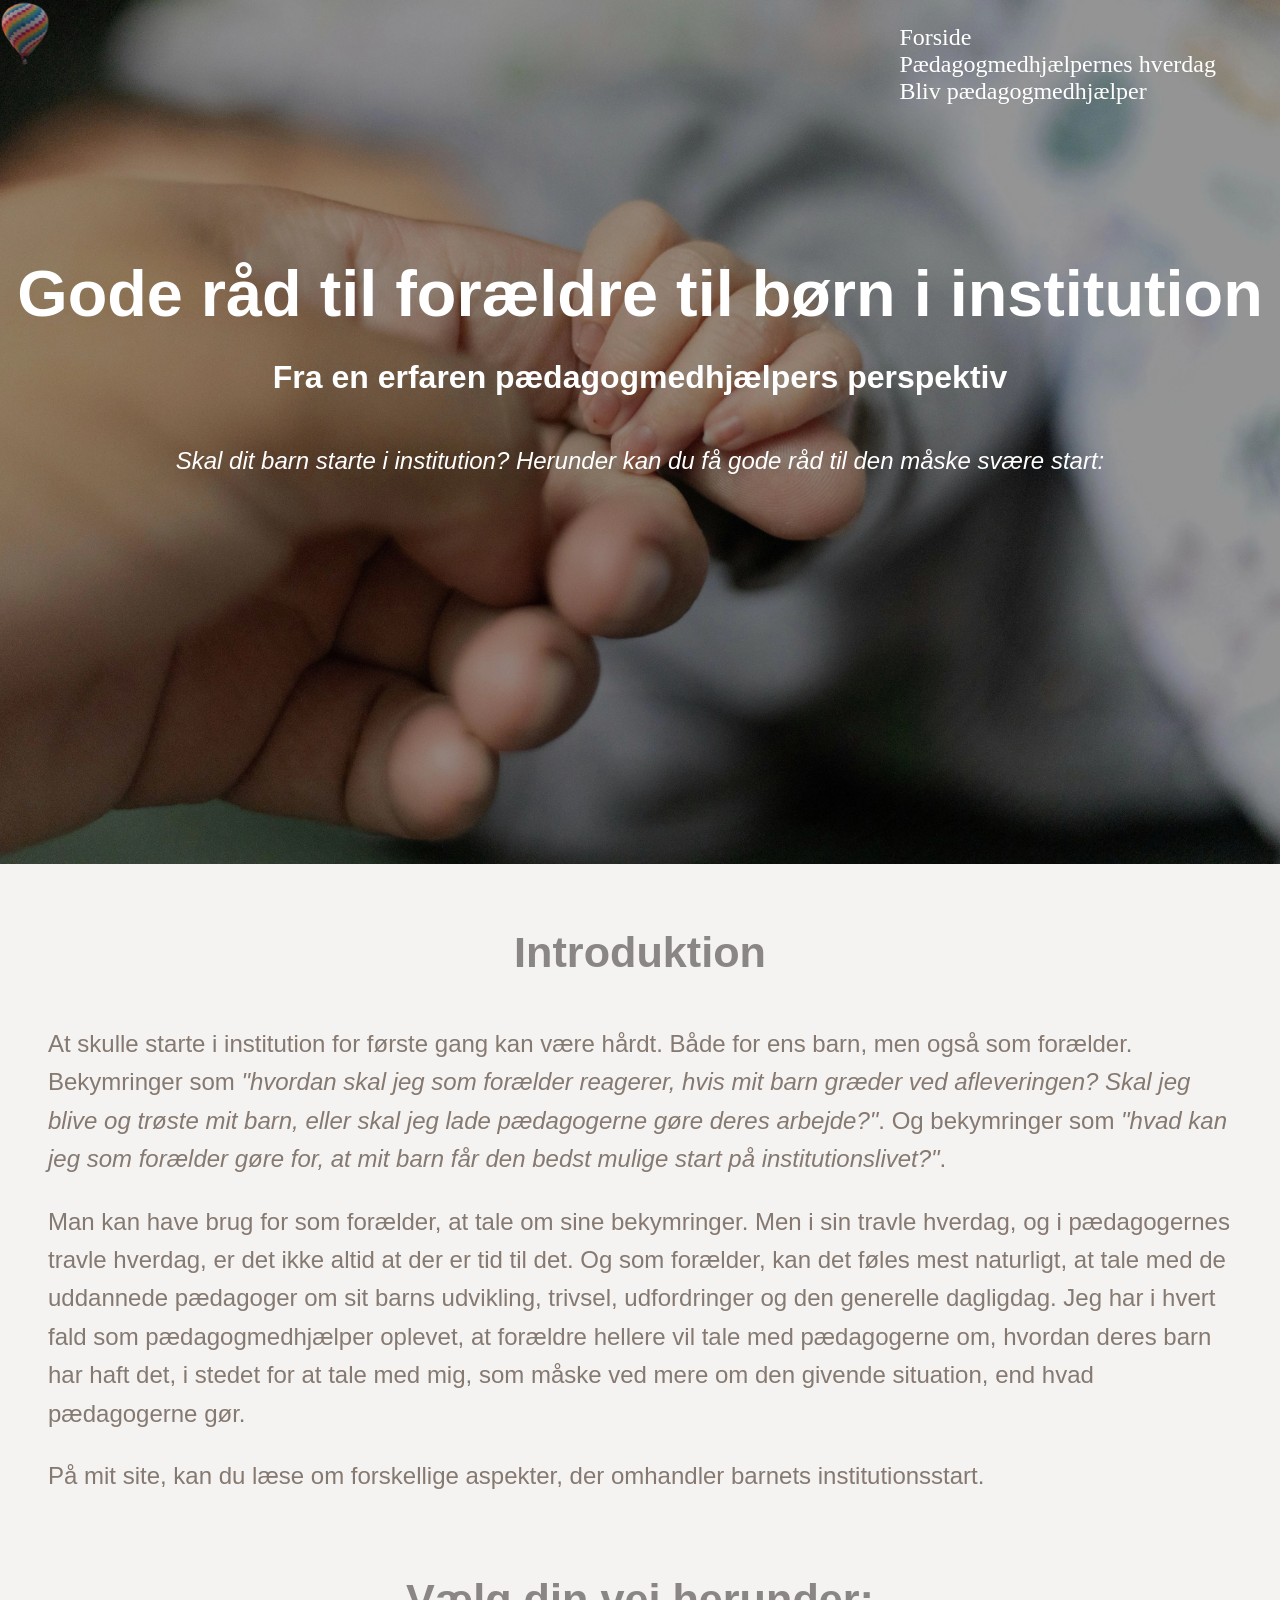
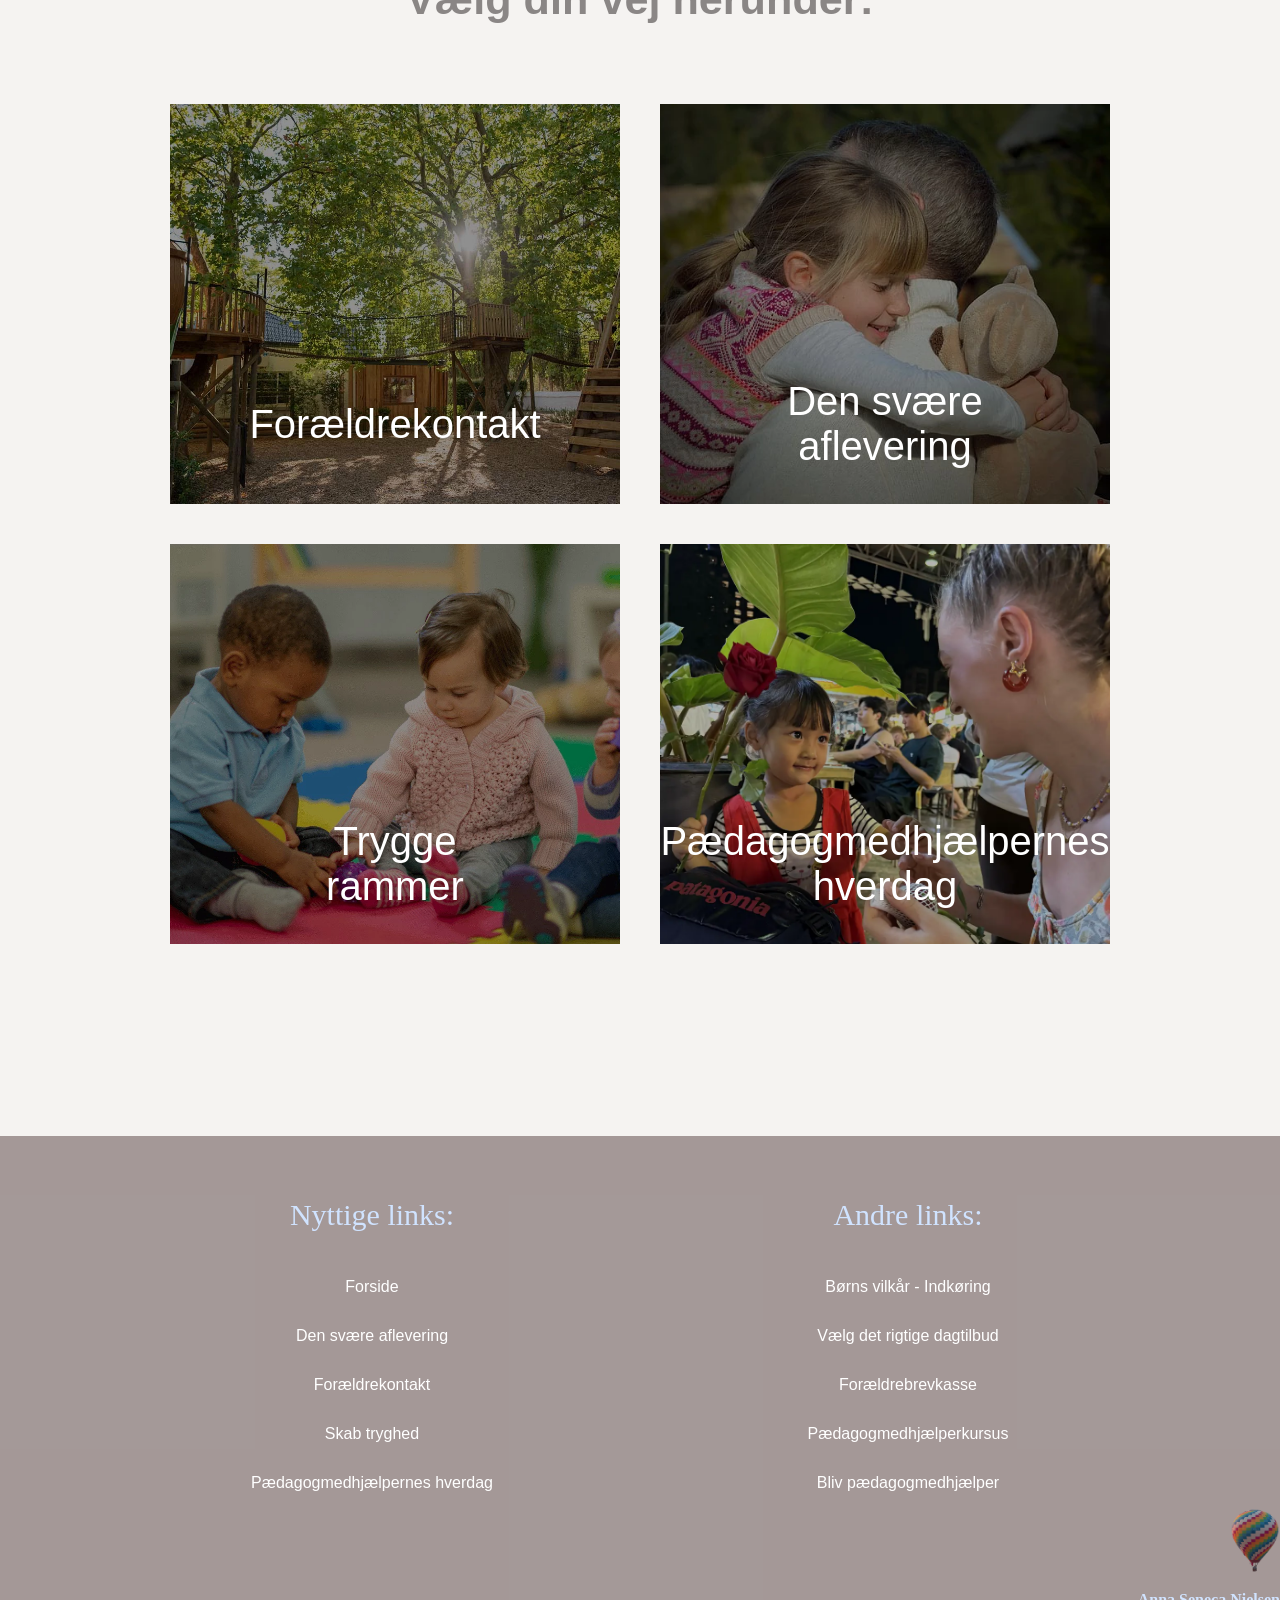
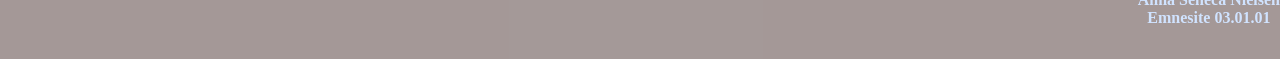
==== index.html @ c47feac0 "bilede igen igen" ====
<!doctype html>
<html lang="da">
  <head>
    <meta charset="UTF-8" />
    <meta name="viewport" content="width=device-width, initial-scale=1.0" />
    <meta name="description" content="En hjemmeside hvor du får gode råd til institutionsstart fra en erfaren pædagogmedhjælper" />
    <title>Forside</title>
    <link rel="stylesheet" href="generel.css" />
    <link rel="stylesheet" href="layout.css" />
    <link rel="shortcut icon" href="images/Billede1.png" type="image/x-icon" />
    <meta name="robots" content="noindex" />
  </head>
  <body>
    <main>
      <img class="logo" src="images/Billede1.webp" alt="Logo af en lille luftballon" />
      <section class="container">
        <div class="container_img" style="background-image: url(images/hænder_kopi.webp)">
          <nav>
            <div class="menu">
              <ul>
                <li><a href="index.html">Forside</a></li>
                <li><a href="pædagogmedhjælper.html">Pædagogmedhjælpernes hverdag</a></li>
                <li><a href="https://dk.indeed.com/q-p%C3%A6dagogmedhj%C3%A6lper-l-k%C3%B8benhavn-jobs.html">Bliv pædagogmedhjælper</a></li>
              </ul>
            </div>
          </nav>
          <h1>Gode råd til forældre til børn i institution</h1>
          <h2>Fra en erfaren pædagogmedhjælpers perspektiv</h2>
          <p class="img_p">Skal dit barn starte i institution? Herunder kan du få gode råd til den måske svære start:</p>
        </div>
      </section>
      <h2 class="forside_to">Introduktion</h2>
      <div class="tekst_et_div">
        <p class="tekst_et">
          At skulle starte i institution for første gang kan være hårdt. Både for ens barn, men også som forælder. Bekymringer som
          <i>"hvordan skal jeg som forælder reagerer, hvis mit barn græder ved afleveringen? Skal jeg blive og trøste mit barn, eller skal jeg lade pædagogerne gøre deres arbejde?"</i>. Og bekymringer som
          <i>"hvad kan jeg som forælder gøre for, at mit barn får den bedst mulige start på institutionslivet?"</i>.
        </p>
        <p class="tekst_et">
          Man kan have brug for som forælder, at tale om sine bekymringer. Men i sin travle hverdag, og i pædagogernes travle hverdag, er det ikke altid at der er tid til det. Og som forælder, kan det føles mest naturligt, at tale med de uddannede
          pædagoger om sit barns udvikling, trivsel, udfordringer og den generelle dagligdag. Jeg har i hvert fald som pædagogmedhjælper oplevet, at forældre hellere vil tale med pædagogerne om, hvordan deres barn har haft det, i stedet for at tale
          med mig, som måske ved mere om den givende situation, end hvad pædagogerne gør.
        </p>
        <p class="tekst_et">På mit site, kan du læse om forskellige aspekter, der omhandler barnets institutionsstart.</p>
      </div>
      <h1 class="forside_overskrift">Vælg din vej herunder:</h1>
      <section class="forside_img_sec">
        <div class="forside_img_div">
          <a href="forælderkontakt.html">
            <img class="forside_img" src="images/træhus.webp" alt="Billede af en legeplads med grønne farver" />
          </a>
          <div class="tekst_img">Forældrekontakt</div>
        </div>
        <div class="forside_img_div">
          <a href="aflevering.html">
            <img class="forside_img" src="images/aflevering_rd.webp" alt="Far og datter krammer." />
          </a>
          <div class="tekst_img">Den svære aflevering</div>
        </div>
        <div class="forside_img_div">
          <a href="tryghed.html">
            <img class="forside_img" src="images/tryghed_image.webp" alt="Børn der leger på gulvet" />
          </a>
          <div class="tekst_img">Trygge rammer</div>
        </div>

        <div class="forside_img_div">
          <a href="pædagogmedhjælper.html">
            <img class="forside_img" src="images/jos-smal.webp" alt="Lille asiatisk pige holder en dansk pige i hånden" />
          </a>
          <div class="tekst_img">Pædagogmedhjælpernes hverdag</div>
        </div>
      </section>
    </main>
    <footer>
      <div class="logo_footer_div">
        <div class="footer_links">
          <p class="p_links">Nyttige links:</p>
          <div><a href="index.html">Forside</a></div>
          <div><a href="aflevering.html">Den svære aflevering</a></div>
          <div><a href="forælderkontakt.html">Forældrekontakt</a></div>
          <div><a href="tryghed.html">Skab tryghed</a></div>
          <div><a href="pædagogmedhjælper.html">Pædagogmedhjælpernes hverdag</a></div>
        </div>
        <div class="footer_links">
          <p class="p_links">Andre links:</p>
          <div><a href="https://bornsvilkar.dk/smaaboern/dagtilbud/indkoering/">Børns vilkår - Indkøring</a></div>
          <div><a href="https://fola.dk/guides/vuggestue-og-dagpleje/hvad-skal-jeg-kigge-efter-nar-jeg-vaelger-dagtilbud">Vælg det rigtige dagtilbud</a></div>
          <div><a href="https://www.netsundhedsplejerske.dk/brevkasse/index.php">Forældrebrevkasse</a></div>
          <div>
            <a
              href="https://itucation.dk/kurser-for-ledige/paedagogmedhjaelper/?utm_source=google&utm_medium=cpc&utm_campaign=22198616530&utm_term=171721066982&amd=Cj0KCQjwsdnNBhC4ARIsAA_3heh7SXgdCO02U4cxk0xUyYunU8Ar6lgS4rcYLYO26RX_yIyLgZVkd3caAvaSEALw_wcB&utm_term=bliv%20p%C3%A6dagogmedhj%C3%A6lper&utm_campaign=Search+%7C+Generic+%7C+Kurser+%7C+HR,+GDPR+%26+Projektledelse&utm_source=adwords&utm_medium=ppc&hsa_acc=6859508923&hsa_cam=22198616530&hsa_grp=171721066982&hsa_ad=731757419025&hsa_src=g&hsa_tgt=kwd-1431971396145&hsa_kw=bliv%20p%C3%A6dagogmedhj%C3%A6lper&hsa_mt=p&hsa_net=adwords&hsa_ver=3&gad_source=1&gad_campaignid=22198616530&gbraid=0AAAAADrqCxB5RFb46l1tZzZFyVe1VIVlp&gclid=Cj0KCQjwsdnNBhC4ARIsAA_3heh7SXgdCO02U4cxk0xUyYunU8Ar6lgS4rcYLYO26RX_yIyLgZVkd3caAvaSEALw_wcB"
              >Pædagogmedhjælperkursus</a
            >
            <div><a href="https://www.kk.dk/om-kommunen/job/vores-arbejdsplads/boern-og-unge/bliv-paedagogmedhjaelper">Bliv pædagogmedhjælper</a></div>
          </div>
        </div>
      </div>
      <div class="img_footer">
        <img class="logo_footer" src="images/Billede1.webp" alt="" />
        <p>Anna Seneca Nielsen<br />Emnesite 03.01.01</p>
      </div>
    </footer>
  </body>
</html>
---- generel.css ----
body {
  background-color: rgba(146, 124, 109, 0.092);
}
nav ul {
  color: black;
}

h1 {
  color: rgb(255, 255, 255);
  font-size: x-large;
}
.forside_overskrift {
  font-size: 270%;
  font-family: "Gill Sans", "Gill Sans MT", Calibri, "Trebuchet MS", sans-serif;
  color: rgba(84, 79, 79, 0.665);
}
.tekst_img {
  font-family: "Gill Sans", "Gill Sans MT", Calibri, "Trebuchet MS", sans-serif;
}
.forside_to {
  color: rgba(84, 79, 79, 0.665);
  font-size: 270%;
  font-family: "Gill Sans", "Gill Sans MT", Calibri, "Trebuchet MS", sans-serif;
  margin-bottom: 0.1rem;
  margin-top: 0.1rem;
}
.sc_to {
  color: rgb(46, 160, 26);
  font-size: 240%;
  font-family: "Gill Sans", "Gill Sans MT", Calibri, "Trebuchet MS", sans-serif;
  margin-bottom: 0.1rem;
  margin-top: 0.1rem;
}
.sc_tre {
  color: rgb(46, 160, 26);
  font-size: 150%;
  font-family: "Gill Sans", "Gill Sans MT", Calibri, "Trebuchet MS", sans-serif;
  margin-bottom: 0.1rem;
  margin-top: 0.1rem;
}
.tekst_et {
  font-size: x-large;
  color: rgba(109, 95, 86, 0.826);
  font-family: "Gill Sans", "Gill Sans MT", Calibri, "Trebuchet MS", sans-serif;
  line-height: 1.6;
}
.tekst_to {
  font-size: x-large;
  color: rgb(187, 70, 132);
  font-family: "Times New Roman", Times, serif;
  line-height: 1.6;
}
.tekst_fire {
  font-size: x-large;
  color: rgba(109, 95, 86, 0.826);
  font-family: "Times New Roman", Times, serif;
  line-height: 1.6;
}
.tekst_forældre_nederst {
  font-size: x-large;
  color: rgba(109, 95, 86, 0.826);
  font-family: "Gill Sans", "Gill Sans MT", Calibri, "Trebuchet MS", sans-serif;
  line-height: 1.6;
}
.div_sec p {
  font-family: "Times New Roman", Times, serif;
  font-size: x-large;
  line-height: 1.6;
}
.sc_to_to {
  color: rgb(187, 70, 132);
  font-size: 240%;
  font-family: "Gill Sans", "Gill Sans MT", Calibri, "Trebuchet MS", sans-serif;
  margin-bottom: 0.1rem;
  margin-top: 0.1rem;
}
.sc_to_tre {
  color: rgb(122, 105, 207);
  font-size: 240%;
  font-family: "Gill Sans", "Gill Sans MT", Calibri, "Trebuchet MS", sans-serif;
  margin-bottom: 0.1rem;
  margin-top: 0.1rem;
}

.sc_to_fire {
  color: rgb(202, 18, 27);
  font-size: 240%;
  font-family: "Gill Sans", "Gill Sans MT", Calibri, "Trebuchet MS", sans-serif;
  margin-bottom: 0.1rem;
  margin-top: 0.1rem;
}
.sc_tre_to {
  color: rgb(187, 70, 132);
  font-size: 150%;
  font-family: "Gill Sans", "Gill Sans MT", Calibri, "Trebuchet MS", sans-serif;
  margin-bottom: 0.1rem;
  margin-top: 0.1rem;
}
.sc_tre_tre {
  color: rgb(122, 105, 207);
  font-size: 150%;
  font-family: "Gill Sans", "Gill Sans MT", Calibri, "Trebuchet MS", sans-serif;
  margin-bottom: 0.1rem;
  margin-top: 0.1rem;
}
.sc_tre_fire {
  color: rgb(202, 18, 27);
  font-size: 150%;
  font-family: "Gill Sans", "Gill Sans MT", Calibri, "Trebuchet MS", sans-serif;
  margin-bottom: 0.1rem;
  margin-top: 0.1rem;
  line-height: 1.6;
}
.div_sec_to p {
  font-family: "Times New Roman", Times, serif;
  font-size: x-large;
  line-height: 1.6;
}
.billede_nord_tekst {
  color: white;
  font-family: "Gill Sans", "Gill Sans MT", Calibri, "Trebuchet MS", sans-serif;
  line-height: 1.6;
}
.nord {
  font-size: 30px;
  color: rgb(202, 18, 27);
  font-family: "Gill Sans", "Gill Sans MT", Calibri, "Trebuchet MS", sans-serif;
}
.tekst_fire {
  color: rgb(202, 18, 27);
}
.vidste_du {
  font-size: x-large;
  color: rgb(187, 70, 132);
  font-family: "Gill Sans", "Gill Sans MT", Calibri, "Trebuchet MS", sans-serif;
}
.se_også {
  font-size: x-large;
  color: rgba(109, 95, 86, 0.826);
  font-family: "Gill Sans", "Gill Sans MT", Calibri, "Trebuchet MS", sans-serif;
}
.tryghed_p {
  font-size: x-large;
  color: rgba(83, 36, 110, 0.934);
  font-family: "Times New Roman", Times, serif;
  line-height: 1.6;
}
.tryghed_ul {
  font-size: x-large;
  color: rgba(83, 36, 110, 0.934);
  font-family: "Gill Sans", "Gill Sans MT", Calibri, "Trebuchet MS", sans-serif;
  list-style: none;
  line-height: 1.6;
}
.sc_container_div_to p {
  color: rgb(187, 70, 132);
}
.tekst_forældre {
  font-size: x-large;
  color: rgba(109, 95, 86, 0.826);
  font-family: "Gill Sans", "Gill Sans MT", Calibri, "Trebuchet MS", sans-serif;
  line-height: 1.6;
}
.tekst_forældre_nederst {
  font-size: x-large;
  color: rgba(109, 95, 86, 0.826);
  font-family: "Gill Sans", "Gill Sans MT", Calibri, "Trebuchet MS", sans-serif;
  line-height: 1.6;
}
---- layout.css ----
nav ul {
  list-style: none;
  display: grid;
  position: absolute;
  right: 5%;
  animation-delay: 4s;
  opacity: 0;
  transform: translateY(20px);
  animation: fadeUp 1s ease forwards;
}
.menu {
  display: flex;
  grid-template-columns: 1fr 1fr 1fr;
  box-sizing: border-box;
  object-fit: cover;
}
a {
  text-decoration: none;
  color: white;
}
.menu :hover {
  filter: brightness(0.9);
  transition: 0.3s;
  scale: 1.02;
}
.logo {
  width: 50px;
  position: fixed;
  animation-delay: 4s;
  opacity: 0;
  transform: translateY(90px);
  animation: fadeUp 2s ease forwards;
  z-index: 9999;
}

.container {
  display: flex;
  width: 100%;
  height: auto;
  margin: 0;
  margin-bottom: 4rem;
}
.container_img {
  display: flex;
  width: 100%;
  height: 96vh;
  position: relative;
  background-size: cover;
  background-repeat: no-repeat;
  background-position: center;
  flex-direction: column;
  margin: 0%;
  padding: 0%;
  font-size: x-large;
}
.container_img h1 {
  color: rgb(255, 255, 255);
  font-family: "Gill Sans", "Gill Sans MT", Calibri, "Trebuchet MS", sans-serif;
  font-size: 270%;
  align-self: center;
  justify-content: center;
  animation-delay: 3s;
  opacity: 0;
  transform: translateY(20px);
  animation: fadeUp 1s ease forwards;
  margin-top: 16rem;
  margin-bottom: 0.1rem;
}
.container_img h2 {
  color: rgb(255, 255, 255);
  font-family: "Gill Sans", "Gill Sans MT", Calibri, "Trebuchet MS", sans-serif;
  font-size: xx-large;
  align-self: center;
  animation-delay: 1s;
  opacity: 0;
  transform: translateY(20px);
  animation: fadeUp 1.4s ease forwards;
}
.container_img p {
  color: white;
  font-family: "Gill Sans", "Gill Sans MT", Calibri, "Trebuchet MS", sans-serif;
  font-style: italic;
  animation-delay: 1s;
  opacity: 0;
  align-self: center;
  transform: translateY(20px);
  animation: fadeUp 1.4s ease forwards;
  margin-bottom: 0.1rem;
}
.jos_et {
  color: rgb(255, 255, 255);
  font-family: "Gill Sans", "Gill Sans MT", Calibri, "Trebuchet MS", sans-serif;
  font-size: 270%;
  align-self: center;
  justify-content: center;
  animation-delay: 3s;
  opacity: 0;
  transform: translateY(20px);
  animation: fadeUp 1s ease forwards;
  margin-top: 16rem;
  margin-bottom: 0.1rem;
}
.jos_to {
  color: rgb(255, 255, 255);
  font-family: "Gill Sans", "Gill Sans MT", Calibri, "Trebuchet MS", sans-serif;
  font-size: xx-large;
  align-self: center;
  animation-delay: 1s;
  opacity: 0;
  transform: translateY(20px);
  animation: fadeUp 1.4s ease forwards;
}
.forside_overskrift {
  text-align: center;
  margin: 80px;
}
.forside_img_sec {
  flex-wrap: wrap;
  display: flex;
  grid-template-columns: repeat(2, 1fr 1fr);
  gap: 40px;
  justify-content: center;
  margin: 2rem;
}
.forside_img {
  display: grid;
  width: 450px;
  height: 400px;
  object-fit: cover;
}
.forside_img_div :hover {
  filter: brightness(0.9);
  transition: 0.3s;
  scale: 1.05;
  overflow: hidden;
}
.forside_img_div {
  position: relative;
  display: inline-block;
  color: white;
}
.tekst_img {
  position: absolute;
  top: 80%;
  left: 50%;
  transform: translate(-50%, -50%);
  font-size: 40px;
  padding: 0px;
  text-align: center;
}
.forside_to {
  display: flex;
  margin-top: 0.1rem;
  justify-content: center;
  width: 100%;
}
.tekst_et_div {
  /* display: flexbox; */
  justify-content: center;
  margin: 3rem;
}
.sc_container {
  object-fit: cover;
  text-align: left;
  padding: 100px;
  padding-top: 20px;
}
.sc_container p {
  width: 100%;
}
.sc_to {
  display: flex;
  margin-top: 0.1rem;
  justify-content: center;
}
.sc_tre {
  margin-top: 5rem;
}
.div_sec {
  grid-template-columns: 1fr 1fr;
  object-fit: cover;
  gap: 150px;
  display: grid;
}
.forældre_div {
  display: flex;
  flex-direction: column;
  gap: 30px;
  justify-content: center;
}
.img_sec {
  width: 490px;
  height: 350px;
  object-fit: cover;
  border-radius: 0px;
  display: flex;
  flex-direction: column;
  column-gap: 2px;
  gap: 30px;
}
.sc_container_to {
  object-fit: cover;
  text-align: left;
  padding: 100px;
  padding-top: 20px;
}
.sc_container_to h4 {
  color: rgb(187, 70, 132);
}
.billede {
  display: grid;
  grid-template-columns: 1fr 1fr;
}
.billede h4 {
  color: rgb(187, 70, 132);
}
.billede p {
  font-size: 140%;
  text-align: center;
  font-family: "Gill Sans", "Gill Sans MT", Calibri, "Trebuchet MS", sans-serif;
  color: rgb(187, 70, 132);
}
.billedediv_tekst {
  border: 5px;
  background-color: rgba(255, 77, 199, 0.019);
  border-color: rgb(255, 127, 208);
  border-style: solid;
  width: 100%;
  height: auto;
  text-align: center;
}
.img_sec_to {
  width: 67%;
}
.kram {
  height: auto;
  width: 50%;
  border-radius: 0px;
}
.kram_div {
  display: flex;
  justify-content: center;
  object-fit: cover;
  gap: 30px;
  padding: 2rem;
}
.cta {
  display: flex;
  padding: 16px 24px;
  background-color: rgba(46, 160, 26, 0.836);
  color: white;
  text-decoration: none;
  border-radius: 0px;
  border: none;
  font-size: x-large;
}
.cta_div {
  display: grid;
  grid-template-columns: 1fr 1fr;
  column-gap: 0px;
  border-radius: 12px;
  border: none;
  text-align: center;
  margin-top: 3rem;
  margin-bottom: 0.1rem;
  object-fit: contain;
  gap: 20px;
  width: 550px;
}
.cta_div :hover {
  transition: 0.1s;
  scale: 1.03;
  color: rgb(255, 255, 255);
}

.cta_to {
  display: flex;
  padding: 16px 24px;
  background-color: rgba(46, 160, 26, 0.836);
  color: white;
  text-decoration: none;
  border-radius: 0px;
  border: none;
  font-size: x-large;
}
main {
  margin-bottom: 10rem;
}
footer {
  margin-top: 0rem;
  margin-bottom: 1rem;
  background-color: #7e6f6fae;
  height: 100%;
  text-align: left;
  object-fit: cover;
  padding: 0;
  font-family: Verdana, Geneva, Tahoma, sans-serif;
}
.dato {
  font-size: 18px;
  text-align: left;
}
footer p {
  font-family: Cambria, Cochin, Georgia, Times, "Times New Roman", serif;
  text-align: center;
}
.footer_links {
  font-size: 19px;
  padding: 0%;
}
.footer_links div {
  text-align: justify;
  line-height: 3rem;
  text-align: center;
}
.p_links {
  font-size: 30px;
  color: rgb(208, 227, 255);
}
.footer_links a {
  color: rgb(255, 255, 255);
  font-size: 16px;
}
.footer_links a:hover {
  transition: 0.1s;
  scale: 1.03;
  color: rgb(208, 227, 255);
}

.logo_footer {
  width: 50px;
  justify-items: end;
}
.logo_footer_div {
  display: grid;
  grid-template-columns: 1fr 1fr;
  gap: 3rem;
  padding-bottom: 0rem;
  padding-left: 8rem;
  padding-right: 8rem;
  padding-top: 2rem;
}
.img_footer {
  display: flex;
  align-items: flex-end;
  flex-direction: column;
  justify-content: flex-end;
  margin-top: 0rem;
}
.img_footer p {
  color: rgb(208, 227, 255);
  font-weight: 700;
}
.sc_to_to {
  display: flex;
  margin-top: 0.1rem;
  justify-content: center;
}
.sc_to_tre {
  display: flex;
  margin-top: 0.1rem;
  justify-content: center;
}
.sc_to_fire {
  display: flex;
  margin-top: 0.1rem;
  justify-content: center;
}
.sc_tre_to {
  margin-top: 5rem;
}
.sc_tre_tre {
  margin-top: 5rem;
}
.sc_tre_fire {
  margin-top: 4rem;
}
.div_sec_to {
  display: grid;
  grid-template-columns: 1fr;
  position: relative;
}

.tryghed_container {
  padding: 60px;
  padding-top: 0.1rem;
}
.tryghed_container h4 {
  color: rgba(83, 36, 110, 0.934);
}
.tryghed_ul {
  display: grid;
  padding: 1rem;
  border: 1px;
  border-style: solid;
  border-color: blueviolet;
  width: 220px;
  list-style: none;
}
.tryghed_ul a {
  color: rgba(114, 56, 148, 0.934);
}
.tryghed_ul :hover {
  filter: brightness(0.4);
  transition: 0.4s;
  scale: 1.08;
}
.sc_container_side_fire {
  object-fit: cover;
  text-align: left;
  padding: 80px;
  padding-top: 20px;
}
.sc_container_side_fire h4 {
  color: rgb(202, 18, 27);
}
.sec_nord {
  flex-wrap: wrap;
  object-fit: cover;
  display: flex;
  grid-template-columns: repeat(2, 1fr 1fr);
  gap: 40px;
  justify-content: center;
}
.sec_nord p {
  font-size: 40px;
  position: relative;
}
.div_nord {
  position: relative;
  display: inline-block;
}
.div_nord img {
  display: block;
  width: 450px;
  height: 400px;
  object-fit: cover;
  margin-bottom: 3rem;
}
.billede_nord_tekst {
  position: absolute;
  top: 80%;
  left: 50%;
  transform: translate(-50%, -50%);
  font-size: 40px;
  padding: 0px;
  text-align: center;
}
.nord {
  text-align: center;
  margin-top: 4rem;
  margin-bottom: 0.1rem;
}

.to_cta {
  display: flex;
  padding: 16px 24px;
  background-color: rgba(154, 63, 182, 0.887);
  color: white;
  text-decoration: none;
  border-radius: 12px;
  border: none; /* ingen ring */
  font-size: xx-large;
}
.to_cta_to {
  display: flex;
  padding: 16px 24px;
  background-color: rgba(121, 50, 15, 0.887);
  color: white;
  text-decoration: none;
  border-radius: 12px;
  border: none; /* ingen ring */
  font-size: xx-large;
}
.tre_cta {
  display: flex;
  padding: 16px 24px;
  background-color: rgb(187, 70, 132);
  color: white;
  text-decoration: none;
  border-radius: 0px;
  border: none; /* ingen ring */
  font-size: x-large;
  width: 250px;
}
.tre_cta_to {
  display: flex;
  padding: 16px 24px;
  background-color: rgba(121, 50, 15, 0.887);
  color: white;
  text-decoration: none;
  border-radius: 12px;
  border: none; /* ingen ring */
  font-size: x-large;
}
.fire_cta_to {
  display: flex;
  padding: 16px 24px;
  background-color: rgba(172, 23, 23, 0.887);
  color: white;
  text-decoration: none;
  border-radius: 0px;
  border: none; /* ingen ring */
  font-size: x-large;
  width: 187px;
}
.fire_cta {
  display: flex;
  padding: 16px 24px;
  background-color: rgba(172, 23, 23, 0.887);
  color: white;
  text-decoration: none;
  border-radius: 0px;
  border: none; /* ingen ring */
  font-size: large;
}
.fem_cta {
  display: flex;
  padding: 16px 24px;
  background-color: rgba(154, 63, 182, 0.887);
  color: white;
  text-decoration: none;
  border-radius: 0px;
  border: none; /* ingen ring */
  font-size: x-large;
  width: 180px;
}
.se_også {
  text-align: left;
}
@media (max-width: 768px) {
  .tekst_et {
    width: 100%;
    padding: 0;
    text-align: justify;
  }
  .tekst_forældre {
    width: 90%;
    padding: 0;
    text-align: center;
  }
  .tekst_forældre_nederst {
    width: 90%;
    padding: 0;
    text-align: justify;
  }
  .tekst_to {
    margin-right: 4rem;
    padding: 0;
  }
  .sc_to {
    text-align: left;
  }
  .forældrekontakt_div p {
    width: 90%;
    text-align: justify;
  }
  .forældrekontakt_div {
    padding: 0;
  }
  .sc_container {
    padding: 2rem;
    margin: 1rem;
  }
  .container_img {
    max-width: 100%;
  }
  .container_img p {
    font-size: 120%;
  }
  .se_også {
    text-align: left;
  }
  .img_sec {
    width: 90%;
  }

  .div_sec {
    grid-template-columns: 1fr;
    object-fit: cover;
    display: grid;
    padding: 0%;
    text-align: center;
  }
  .div_sec p {
    justify-items: center;
  }
  .kram_div {
    display: grid;
    justify-content: center;
    object-fit: cover;
    gap: 30px;
    padding: 3rem;
    max-width: 200%;
  }
  .kram_div img {
    width: 90%;
    display: none;
  }
  .billede img {
    display: grid;
    height: auto;
    width: 100%;
    object-fit: cover;
    margin-top: 4rem;
  }
  .img_sec_to {
    width: 100%;
    margin-bottom: 2rem;
  }
  .billedediv_tekst {
    width: 100%;
  }
  .billede {
    display: grid;
    grid-template-columns: 1fr;
  }
  .jos_et {
    font-size: 230%;
  }
  .jos_to {
    font-size: 150%;
  }
}

@keyframes fadeUp {
  to {
    opacity: 1;
    transform: translateY(0);
  }
}
body {
  display: grid;
  padding: 0%;
  margin: 0%;
  animation-delay: 1s;
}
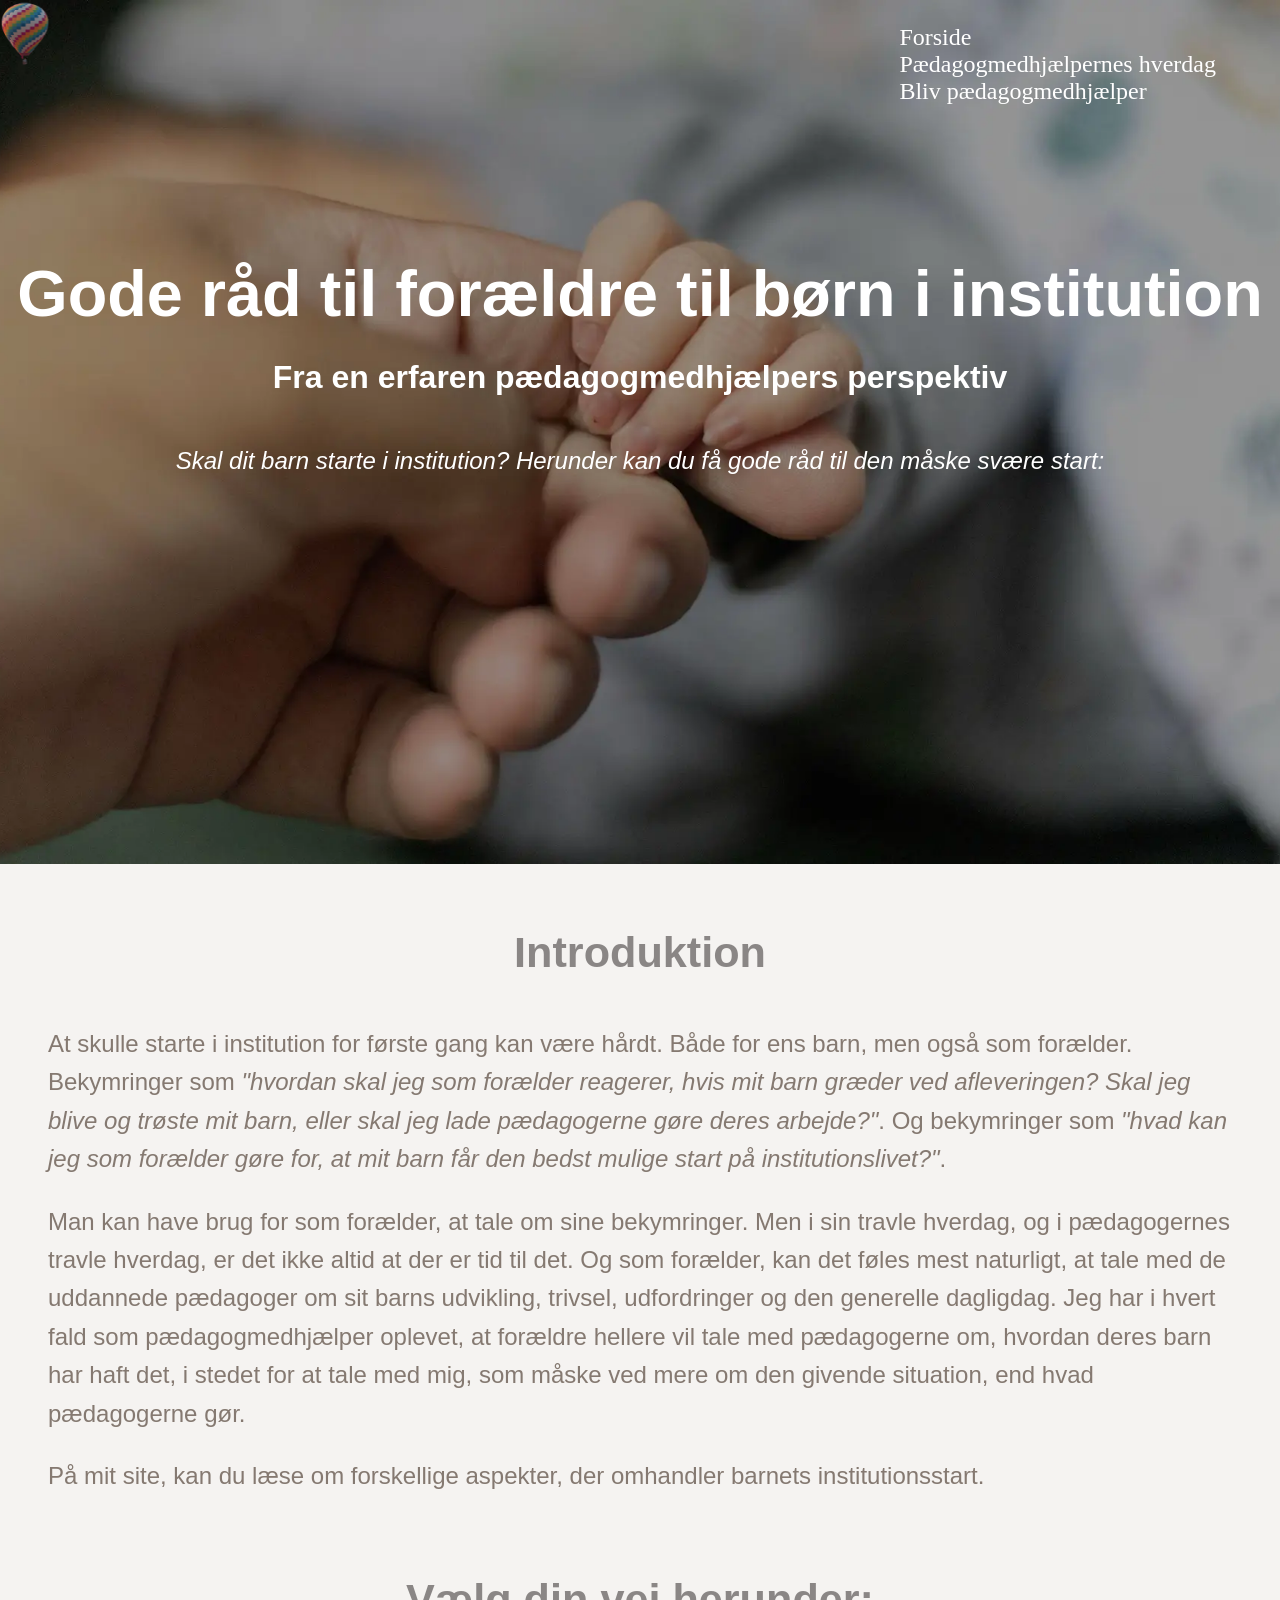
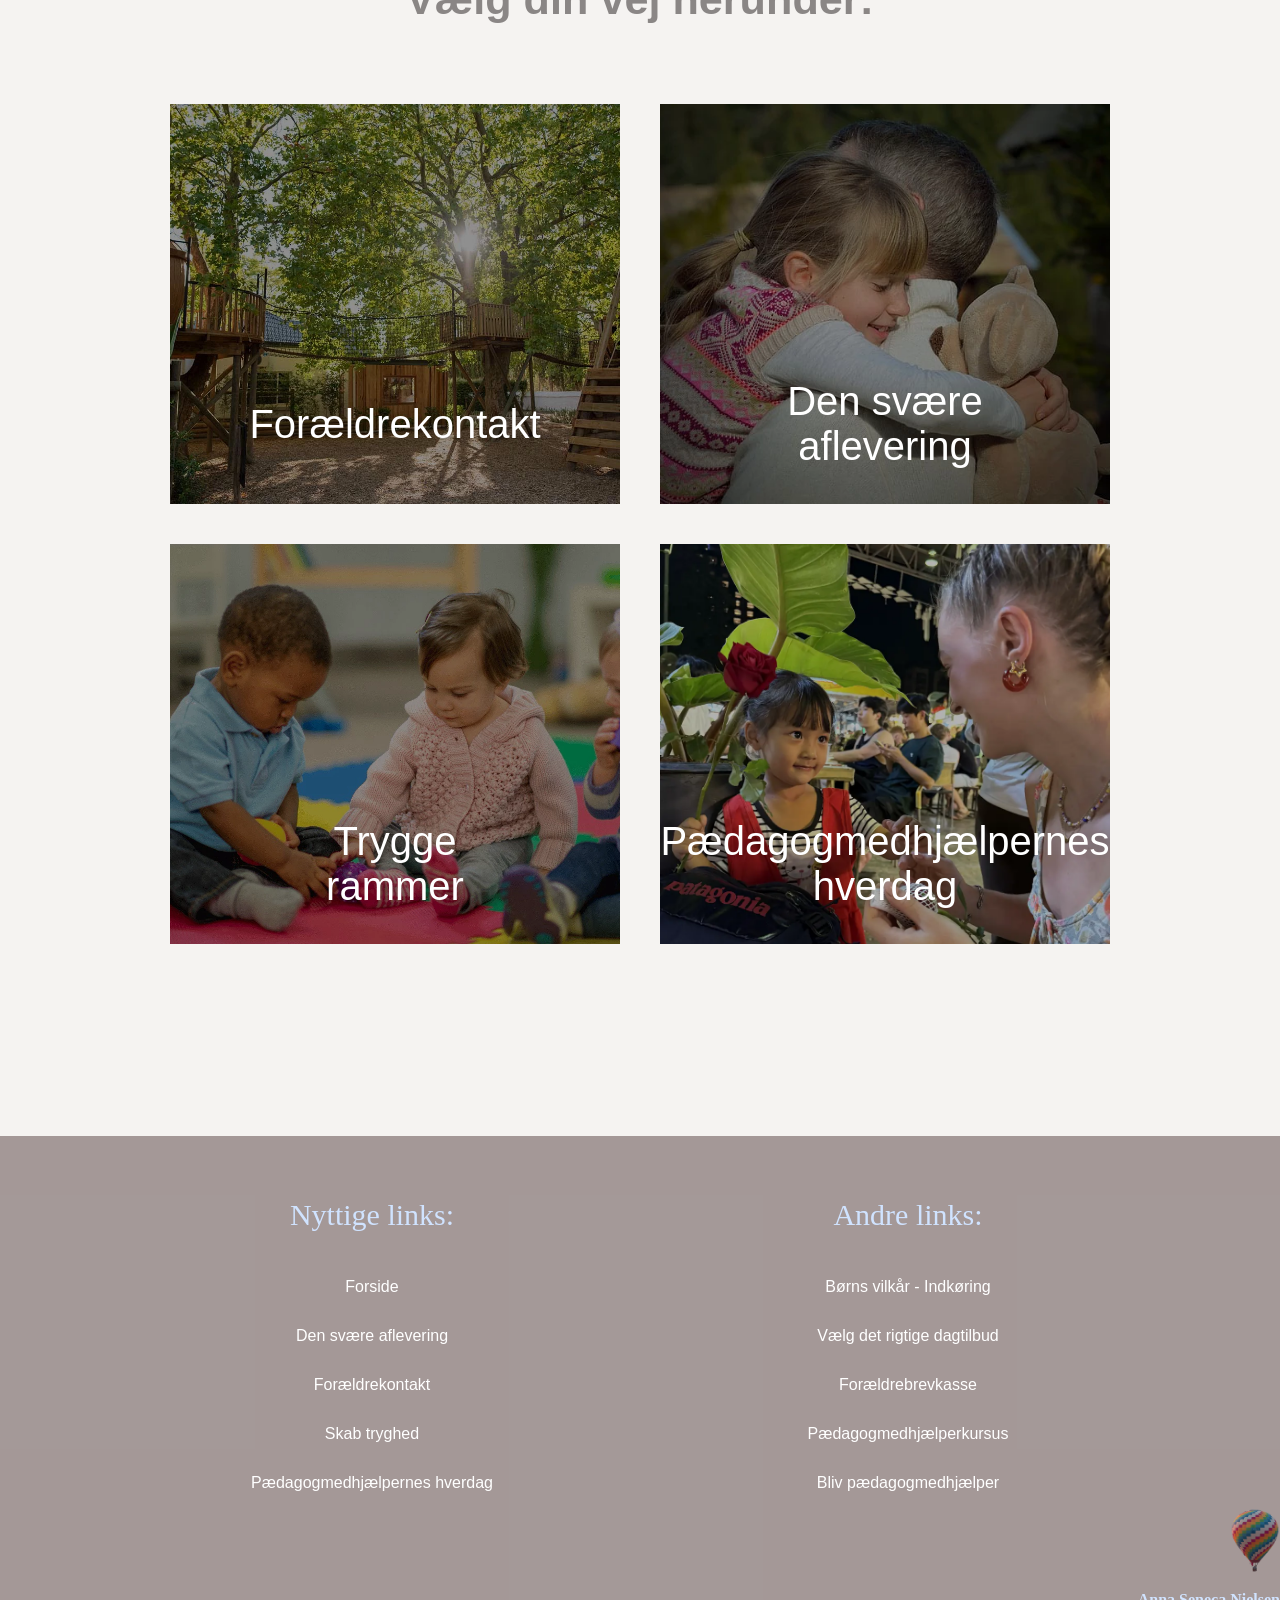
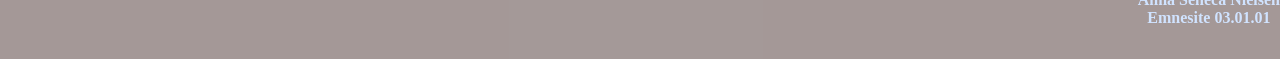
==== commit 4bdbf793: "hænder" ====
--- a/index.html
+++ b/index.html
@@ -14,7 +14,7 @@
     <main>
       <img class="logo" src="images/Billede1.webp" alt="Logo af en lille luftballon" />
       <section class="container">
-        <div class="container_img" style="background-image: url(images/hænder_kopi.webp)">
+        <div class="container_img" style="background-image: url(images/hænder_img.webp)">
           <nav>
             <div class="menu">
               <ul>
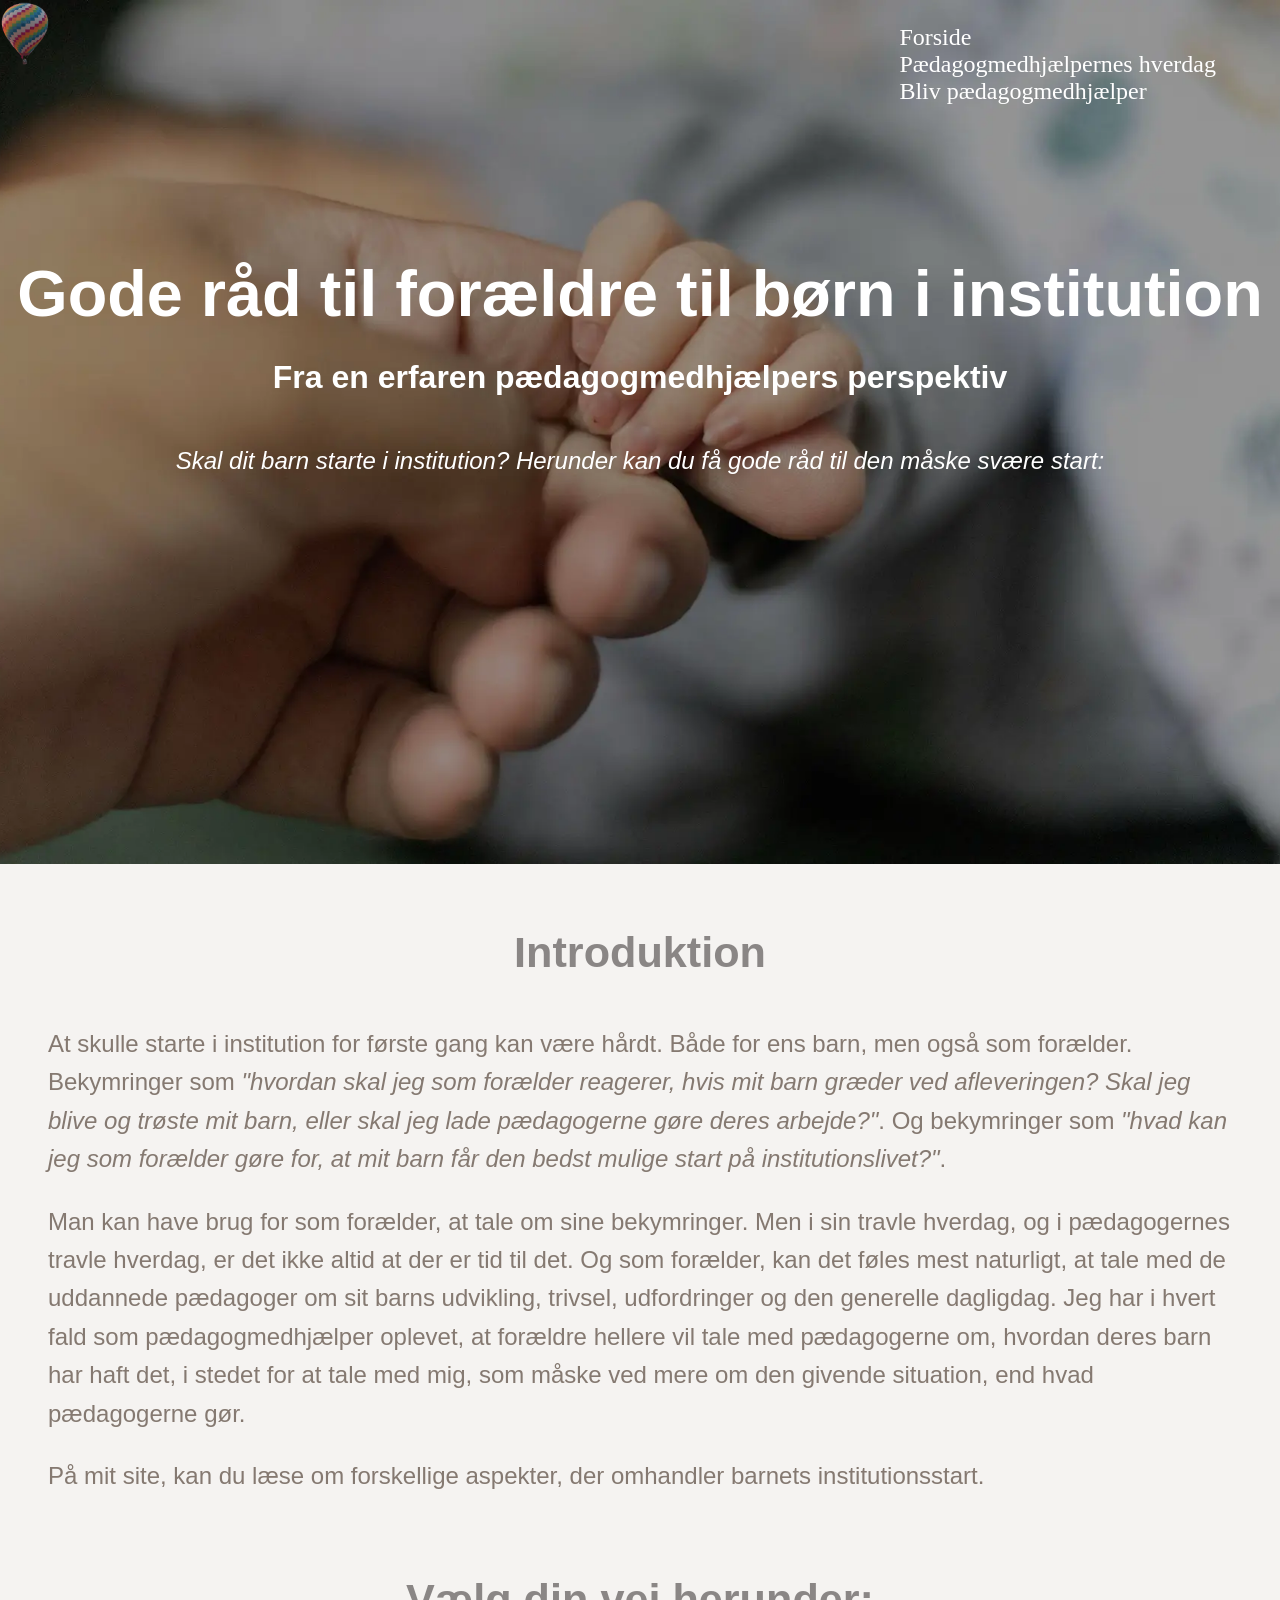
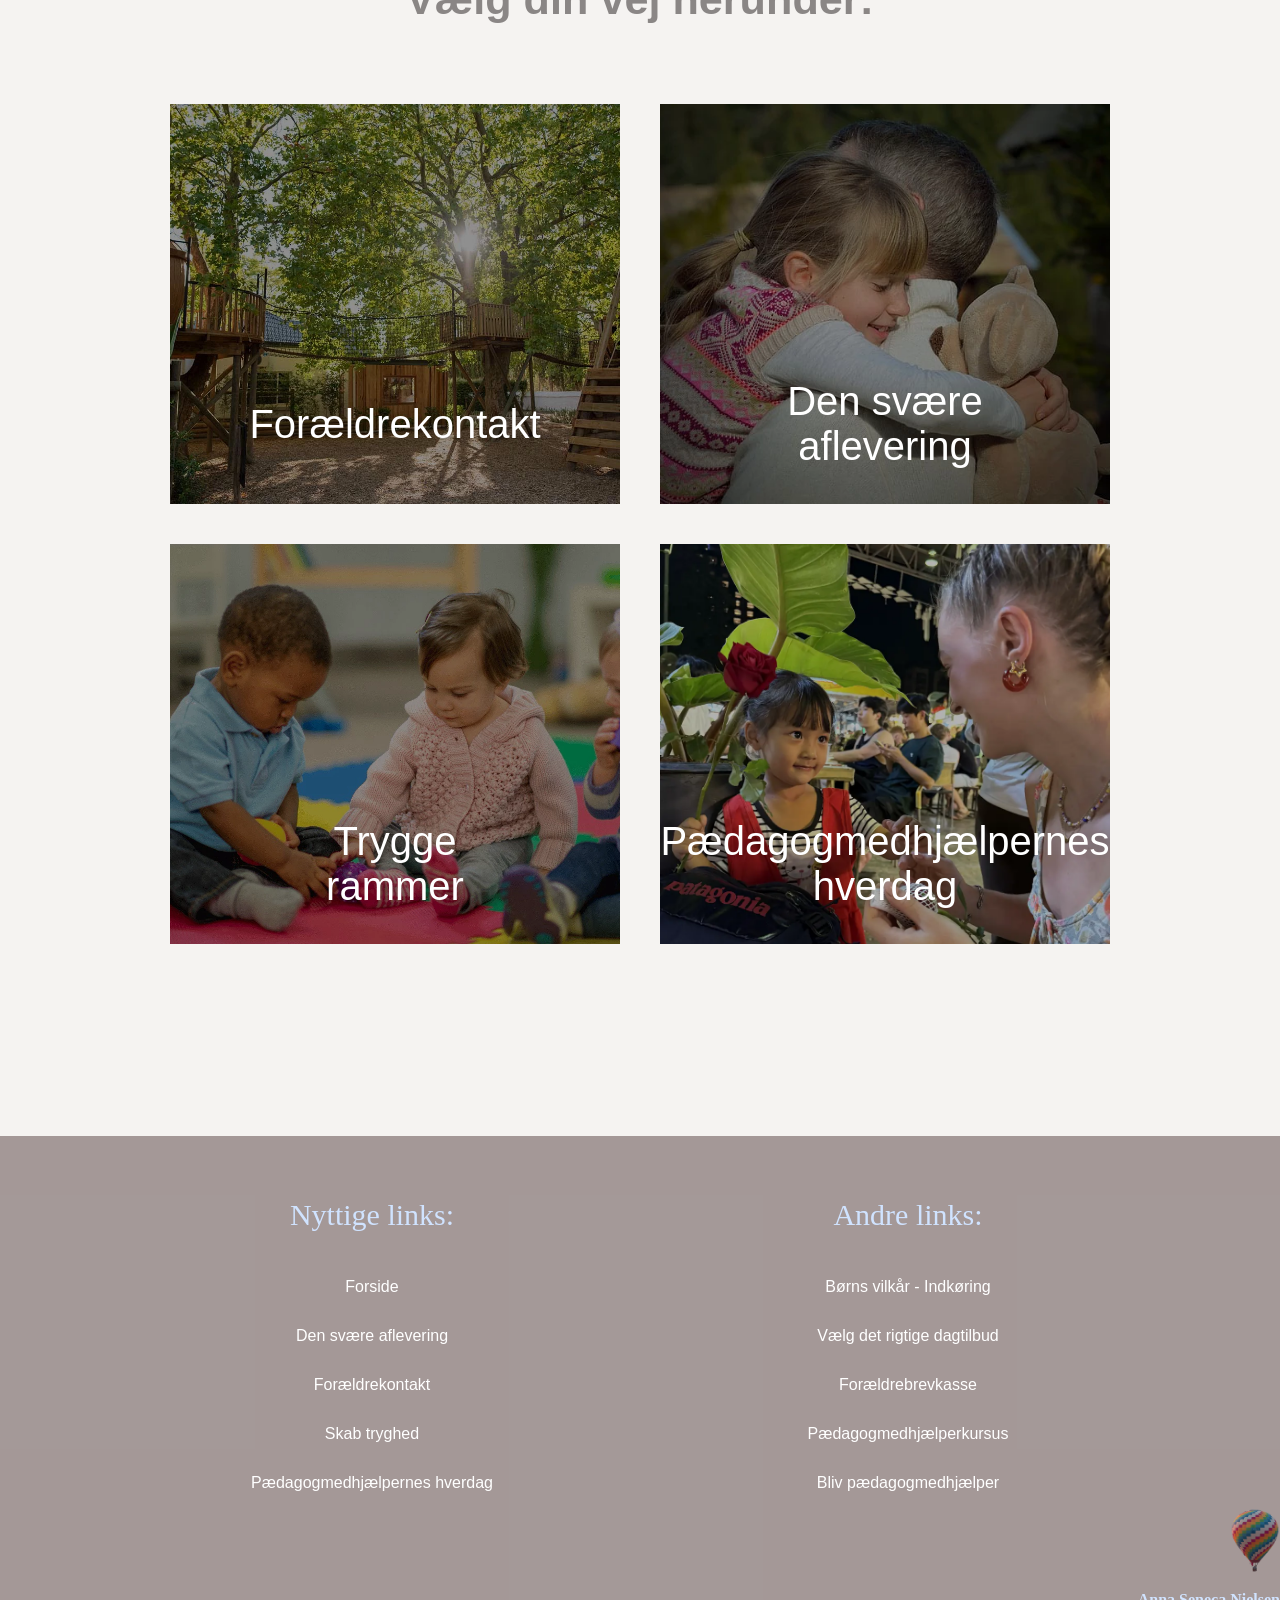
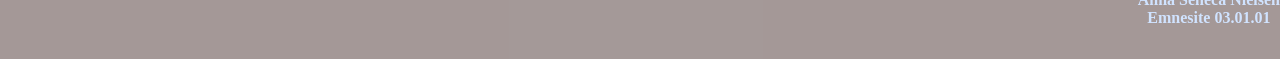
==== commit 87f011ed: "logo" ====
--- a/index.html
+++ b/index.html
@@ -12,7 +12,7 @@
   </head>
   <body>
     <main>
-      <img class="logo" src="images/Billede1.webp" alt="Logo af en lille luftballon" />
+      <img class="logo" src="images/logo.webp" alt="luftballon" />
       <section class="container">
         <div class="container_img" style="background-image: url(images/hænder_img.webp)">
           <nav>
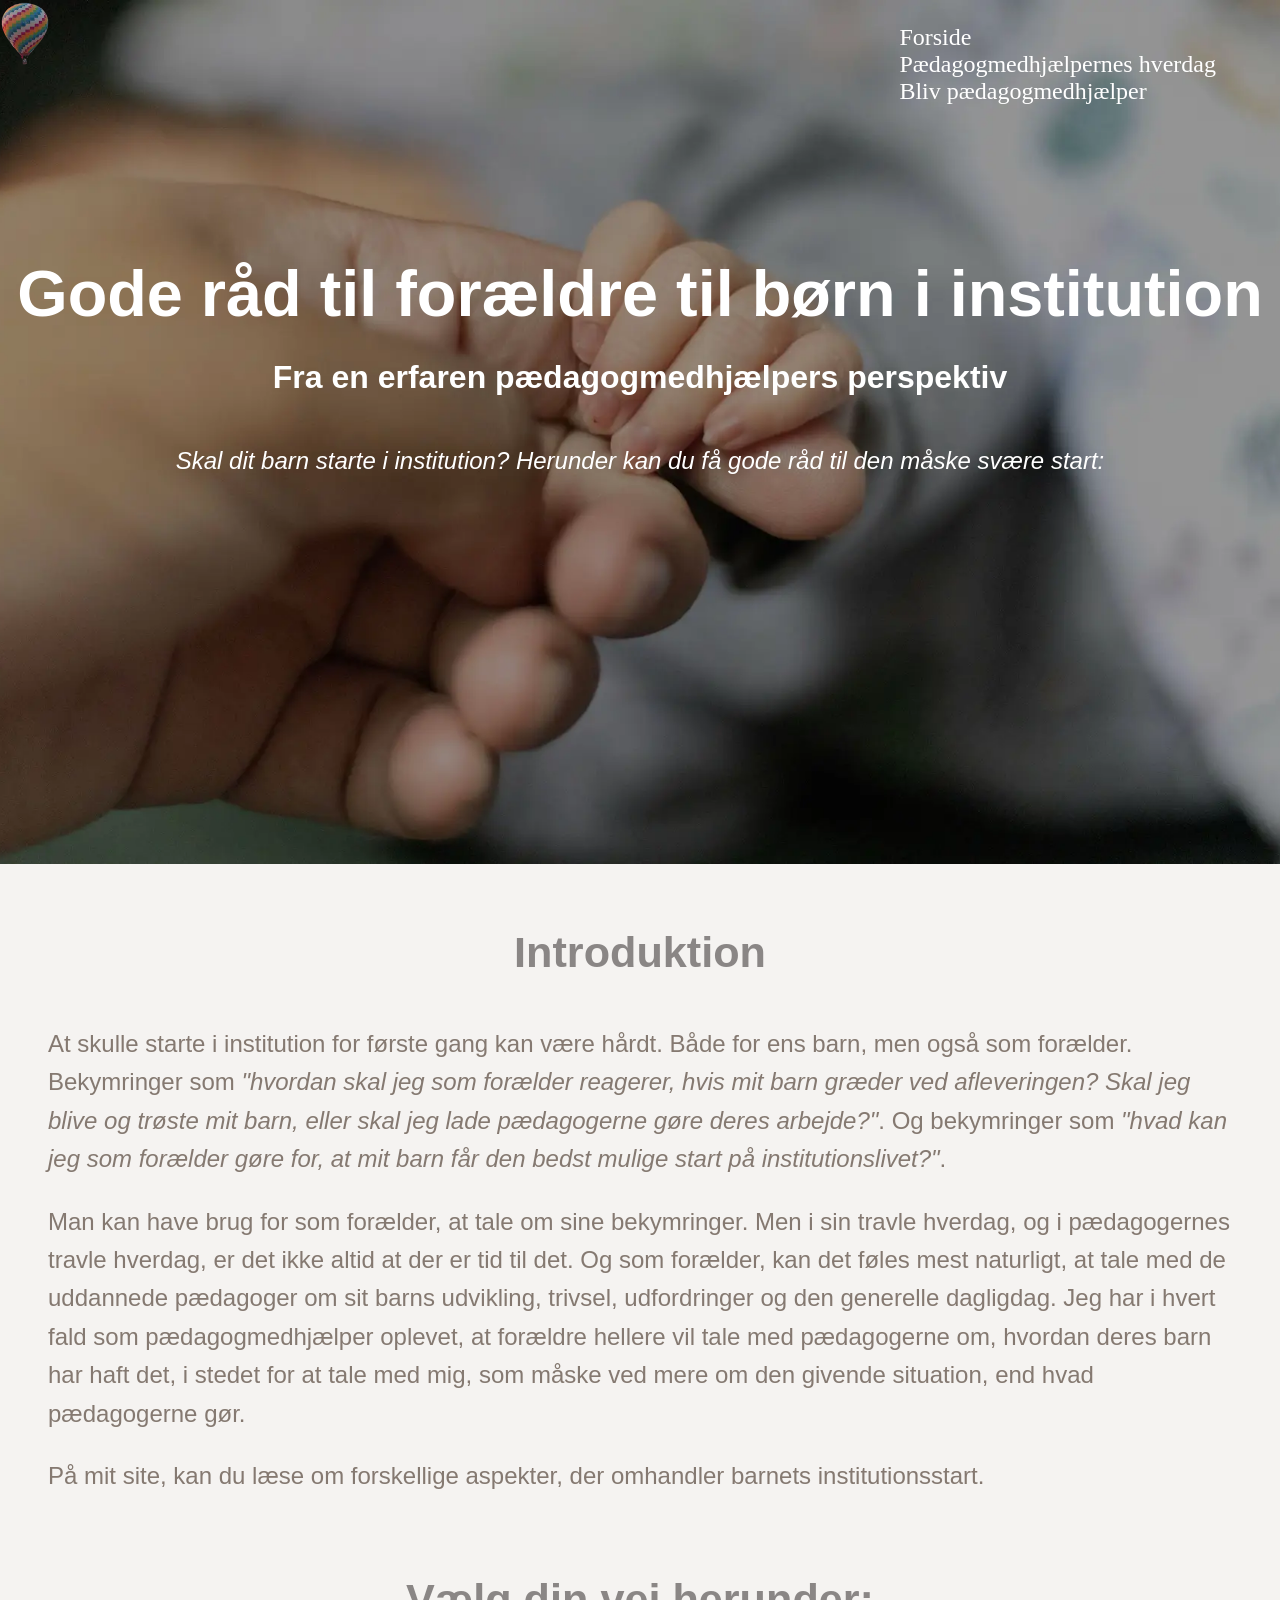
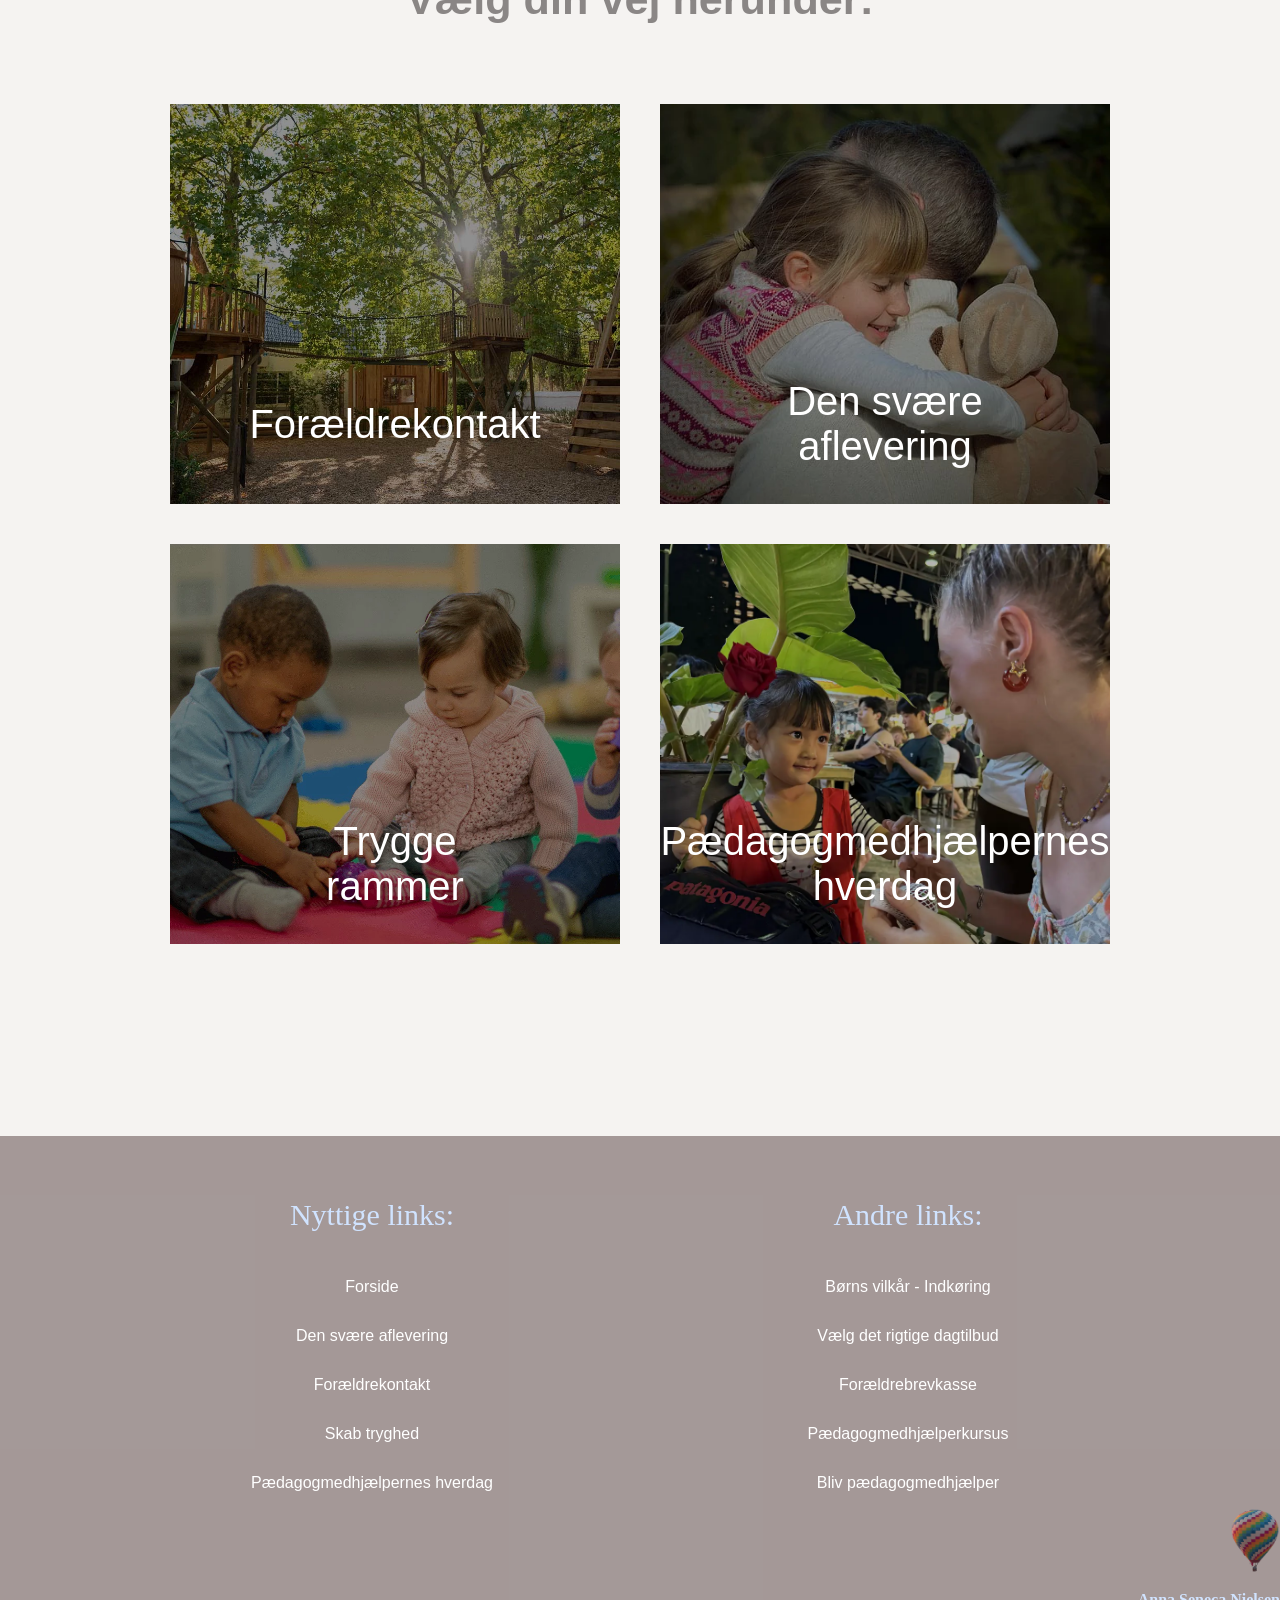
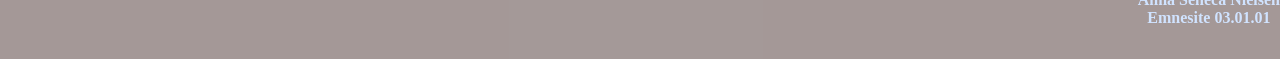
==== commit fb32cb51: "smal" ====
--- a/index.html
+++ b/index.html
@@ -12,7 +12,7 @@
   </head>
   <body>
     <main>
-      <img class="logo" src="images/logo.webp" alt="luftballon" />
+      <img class="logo" src="images/logo_smal.webp" alt="luftballon" />
       <section class="container">
         <div class="container_img" style="background-image: url(images/hænder_img.webp)">
           <nav>
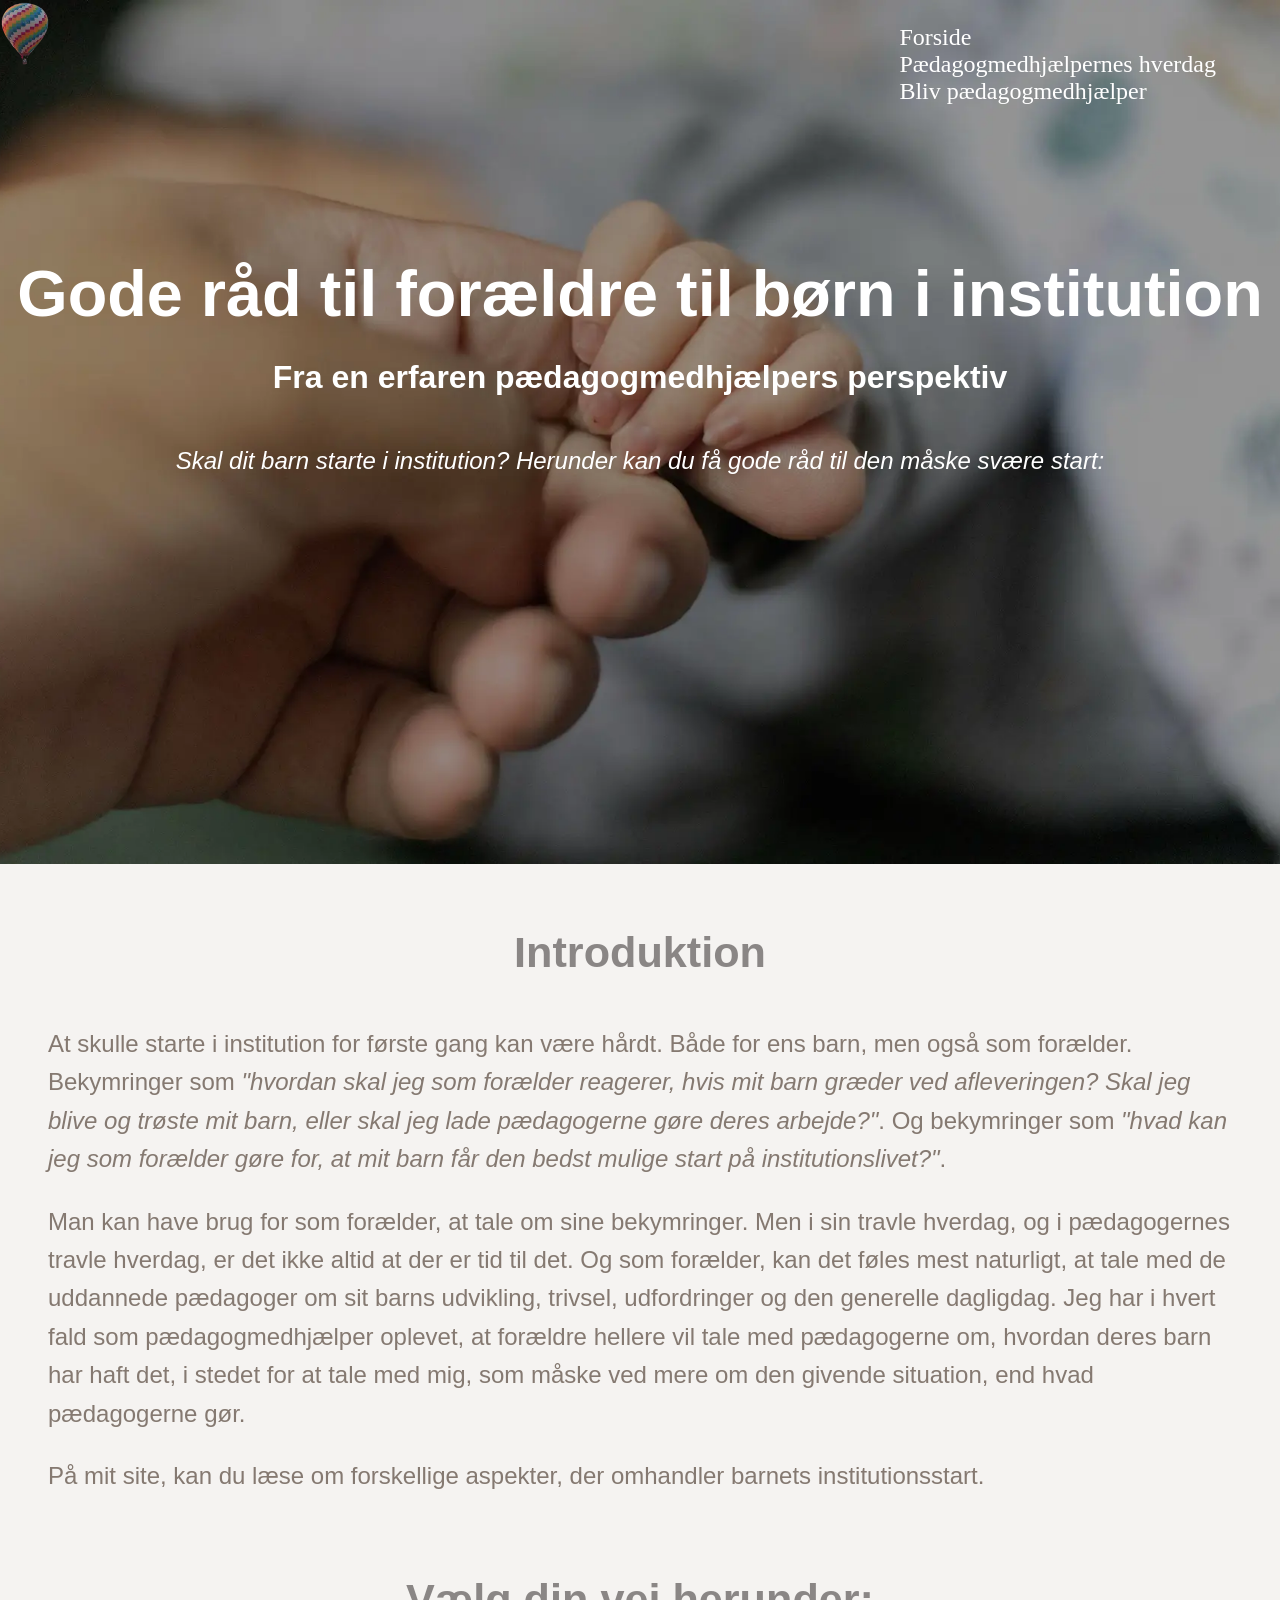
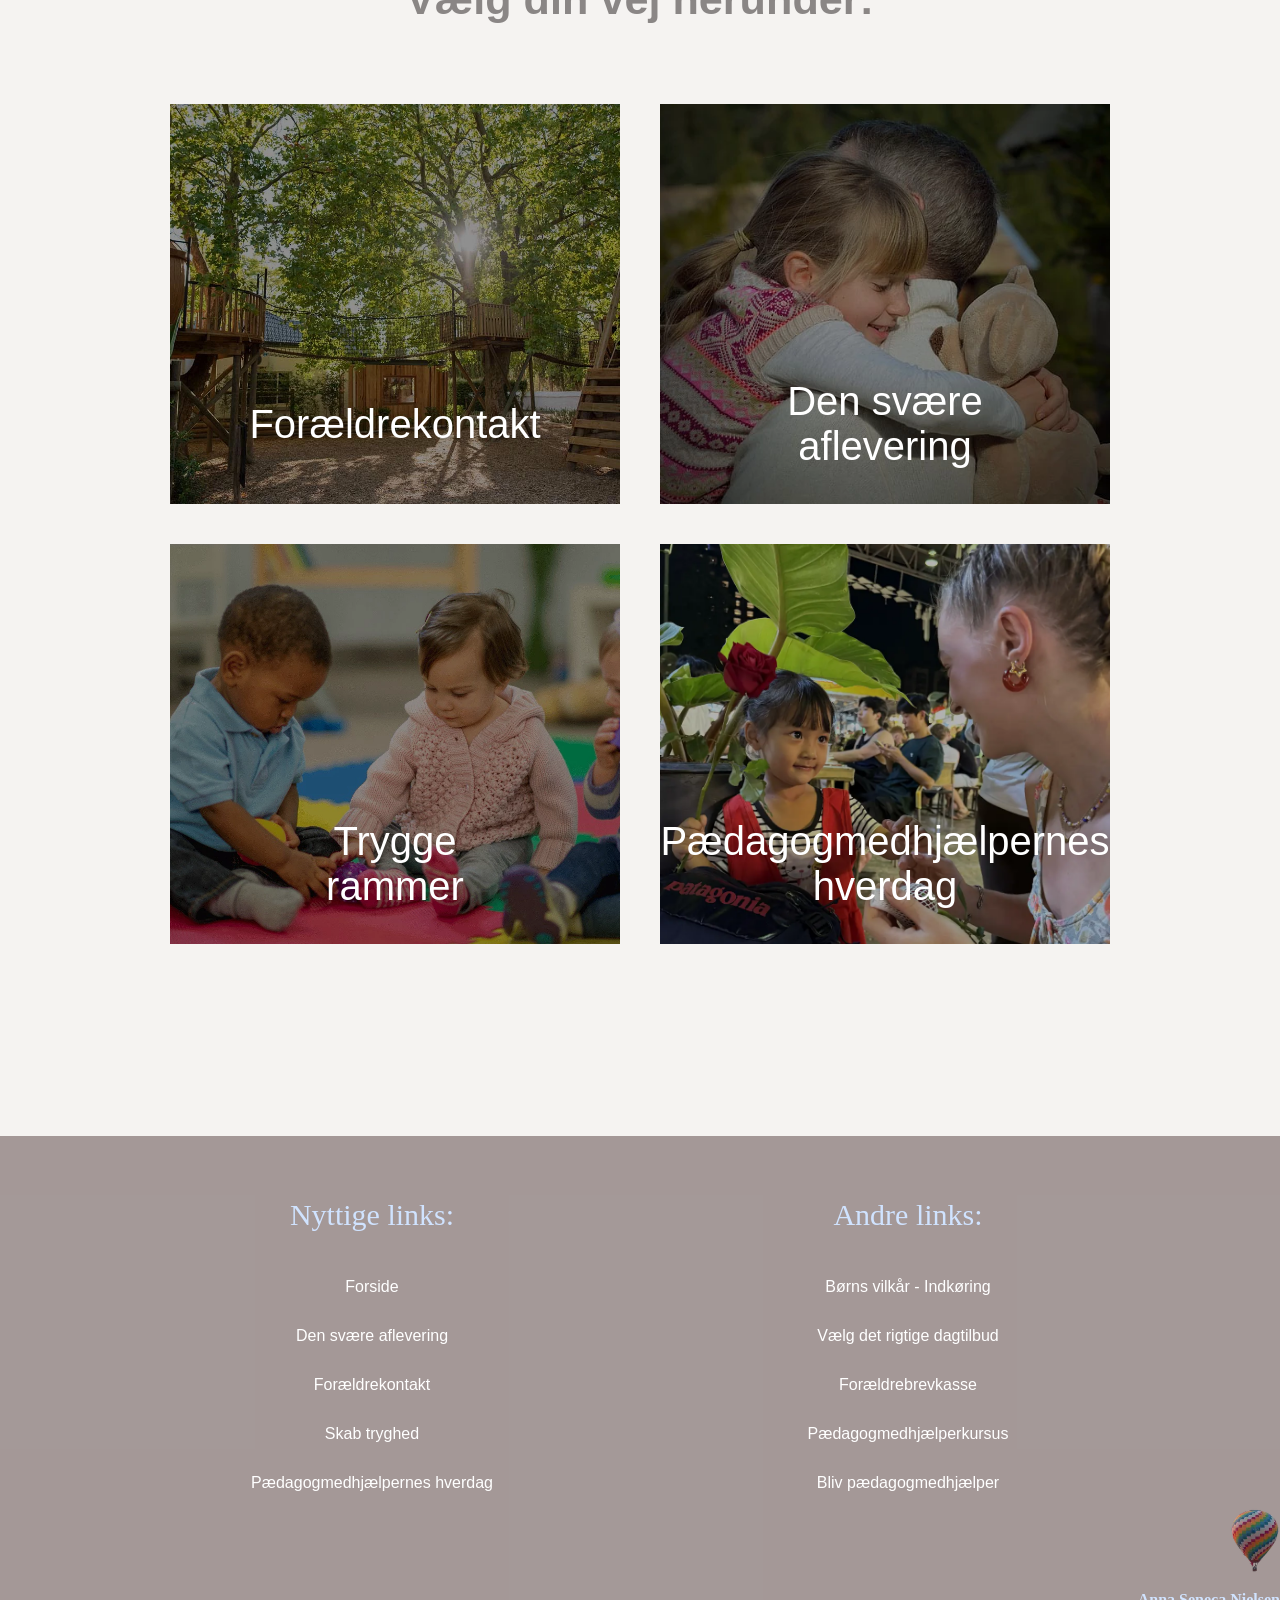
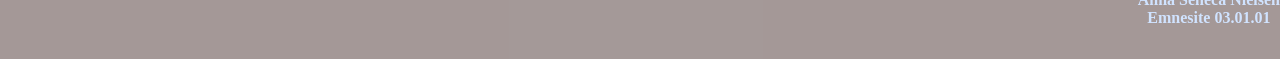
==== commit 504247e8: "logoo" ====
--- a/index.html
+++ b/index.html
@@ -97,7 +97,7 @@
         </div>
       </div>
       <div class="img_footer">
-        <img class="logo_footer" src="images/Billede1.webp" alt="" />
+        <img class="logo_footer" src="images/logo_smal.webp" alt="" />
         <p>Anna Seneca Nielsen<br />Emnesite 03.01.01</p>
       </div>
     </footer>
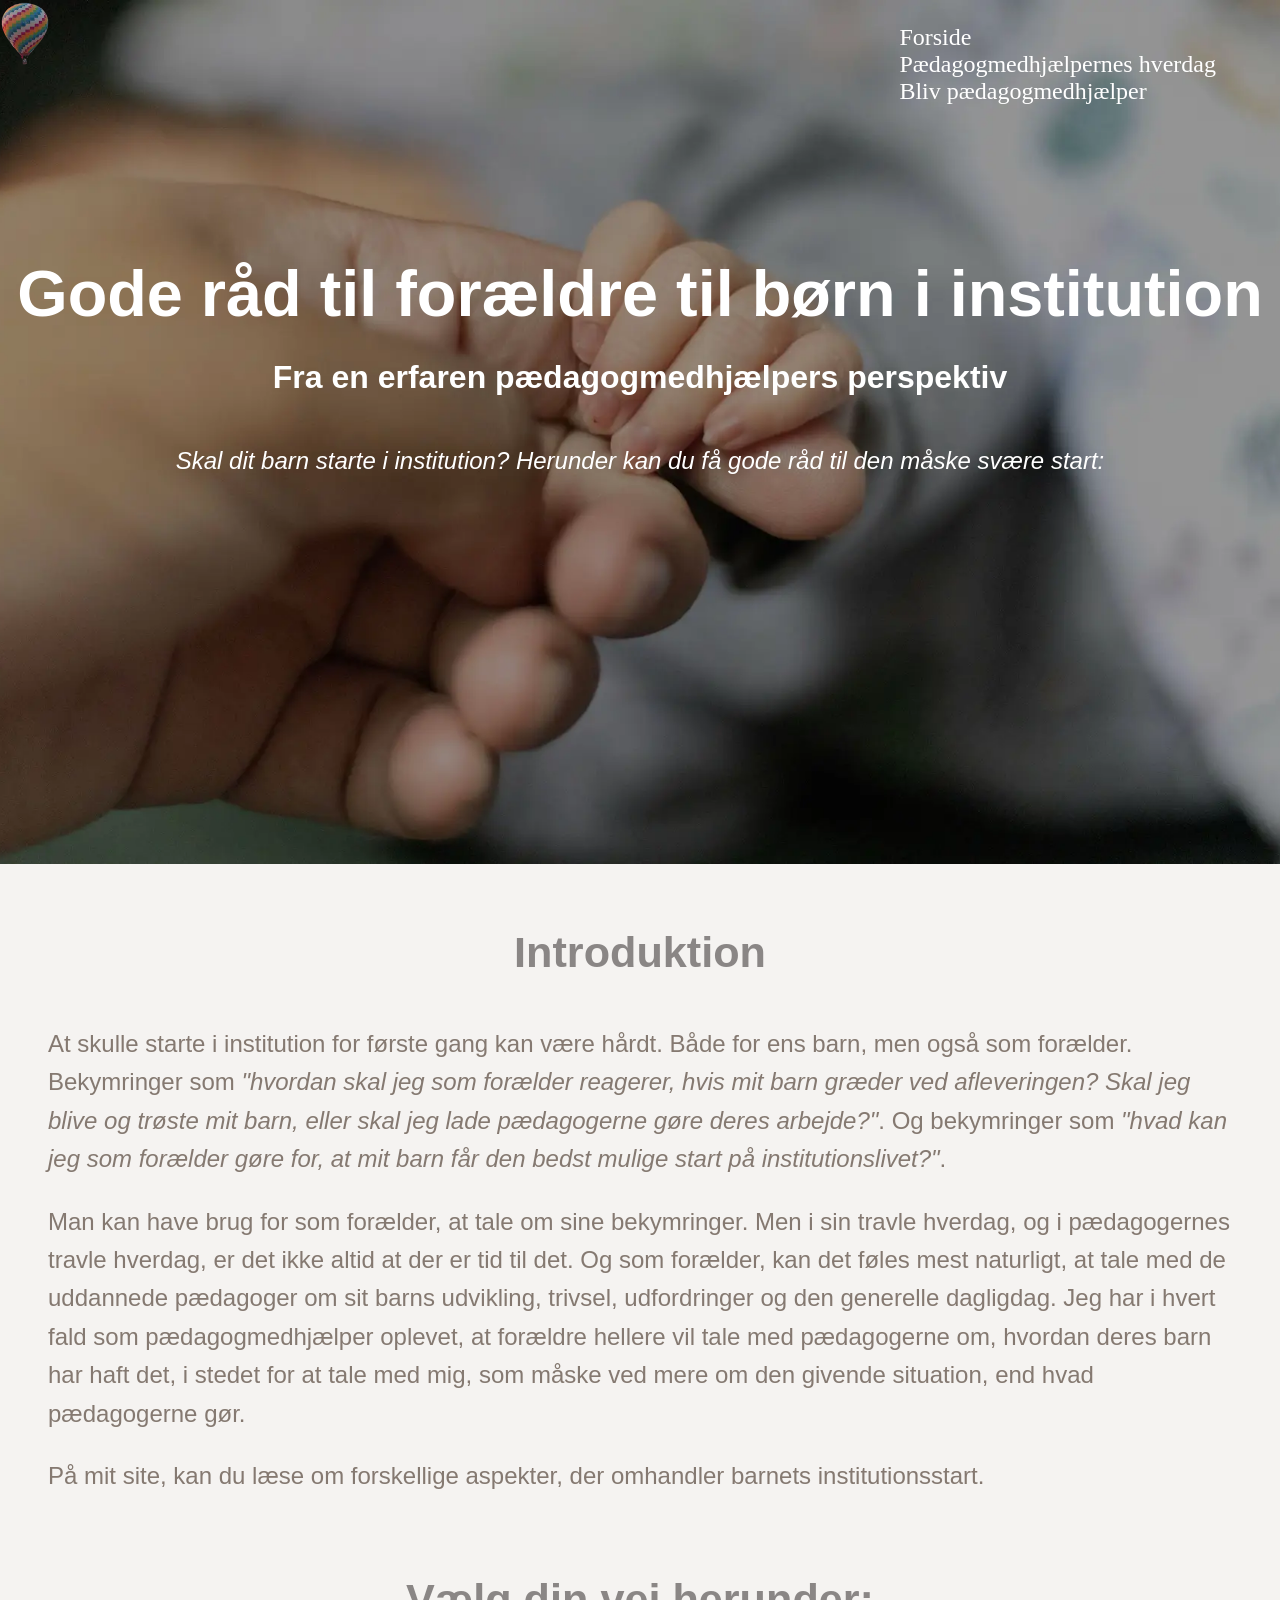
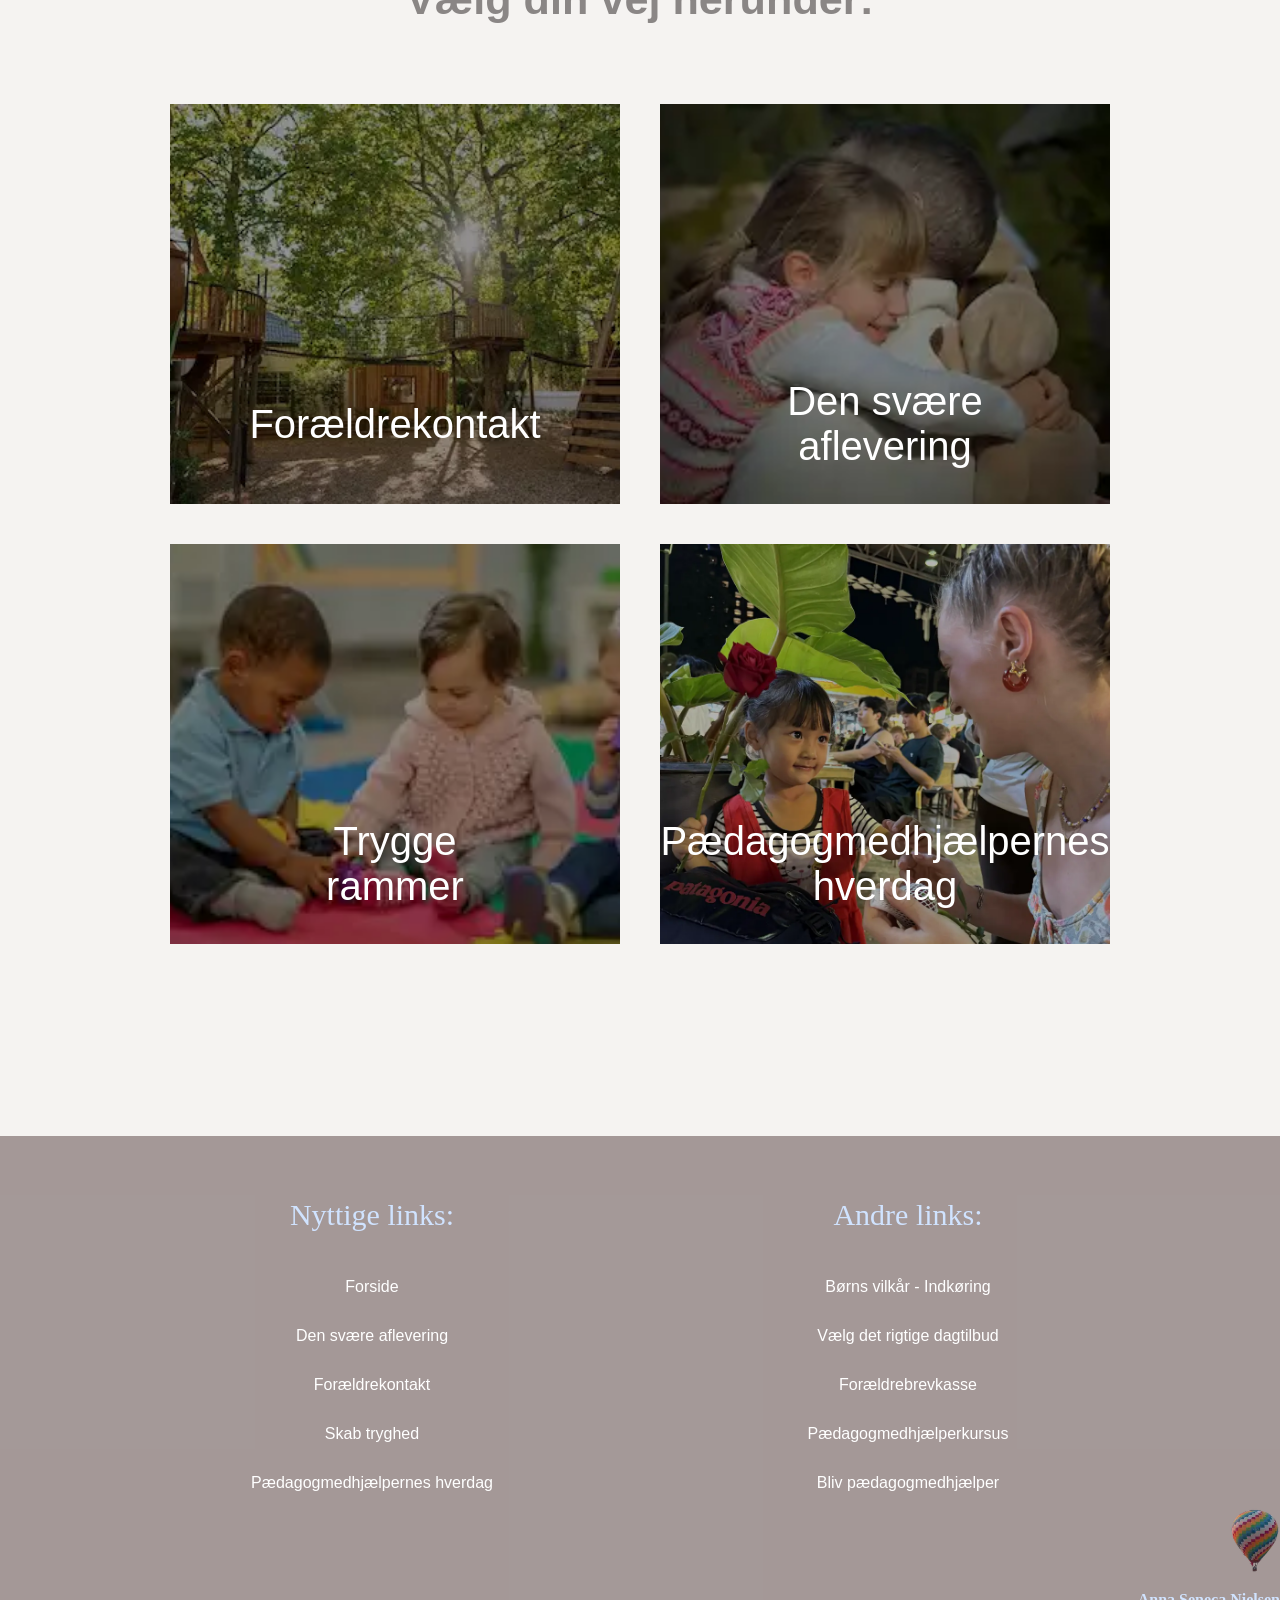
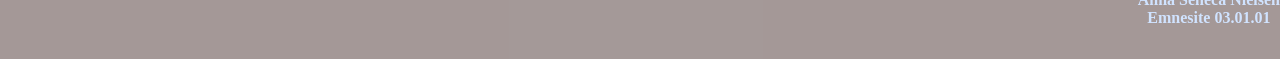
==== commit 6a7a8303: "lille" ====
--- a/index.html
+++ b/index.html
@@ -47,19 +47,19 @@
       <section class="forside_img_sec">
         <div class="forside_img_div">
           <a href="forælderkontakt.html">
-            <img class="forside_img" src="images/træhus.webp" alt="Billede af en legeplads med grønne farver" />
+            <img class="forside_img" src="images/træhus_lille.webp" alt="Billede af en legeplads med grønne farver" />
           </a>
           <div class="tekst_img">Forældrekontakt</div>
         </div>
         <div class="forside_img_div">
           <a href="aflevering.html">
-            <img class="forside_img" src="images/aflevering_rd.webp" alt="Far og datter krammer." />
+            <img class="forside_img" src="images/aflevering_lille.webp" alt="Far og datter krammer." />
           </a>
           <div class="tekst_img">Den svære aflevering</div>
         </div>
         <div class="forside_img_div">
           <a href="tryghed.html">
-            <img class="forside_img" src="images/tryghed_image.webp" alt="Børn der leger på gulvet" />
+            <img class="forside_img" src="images/tryghed_lille.webp" alt="Børn der leger på gulvet" />
           </a>
           <div class="tekst_img">Trygge rammer</div>
         </div>
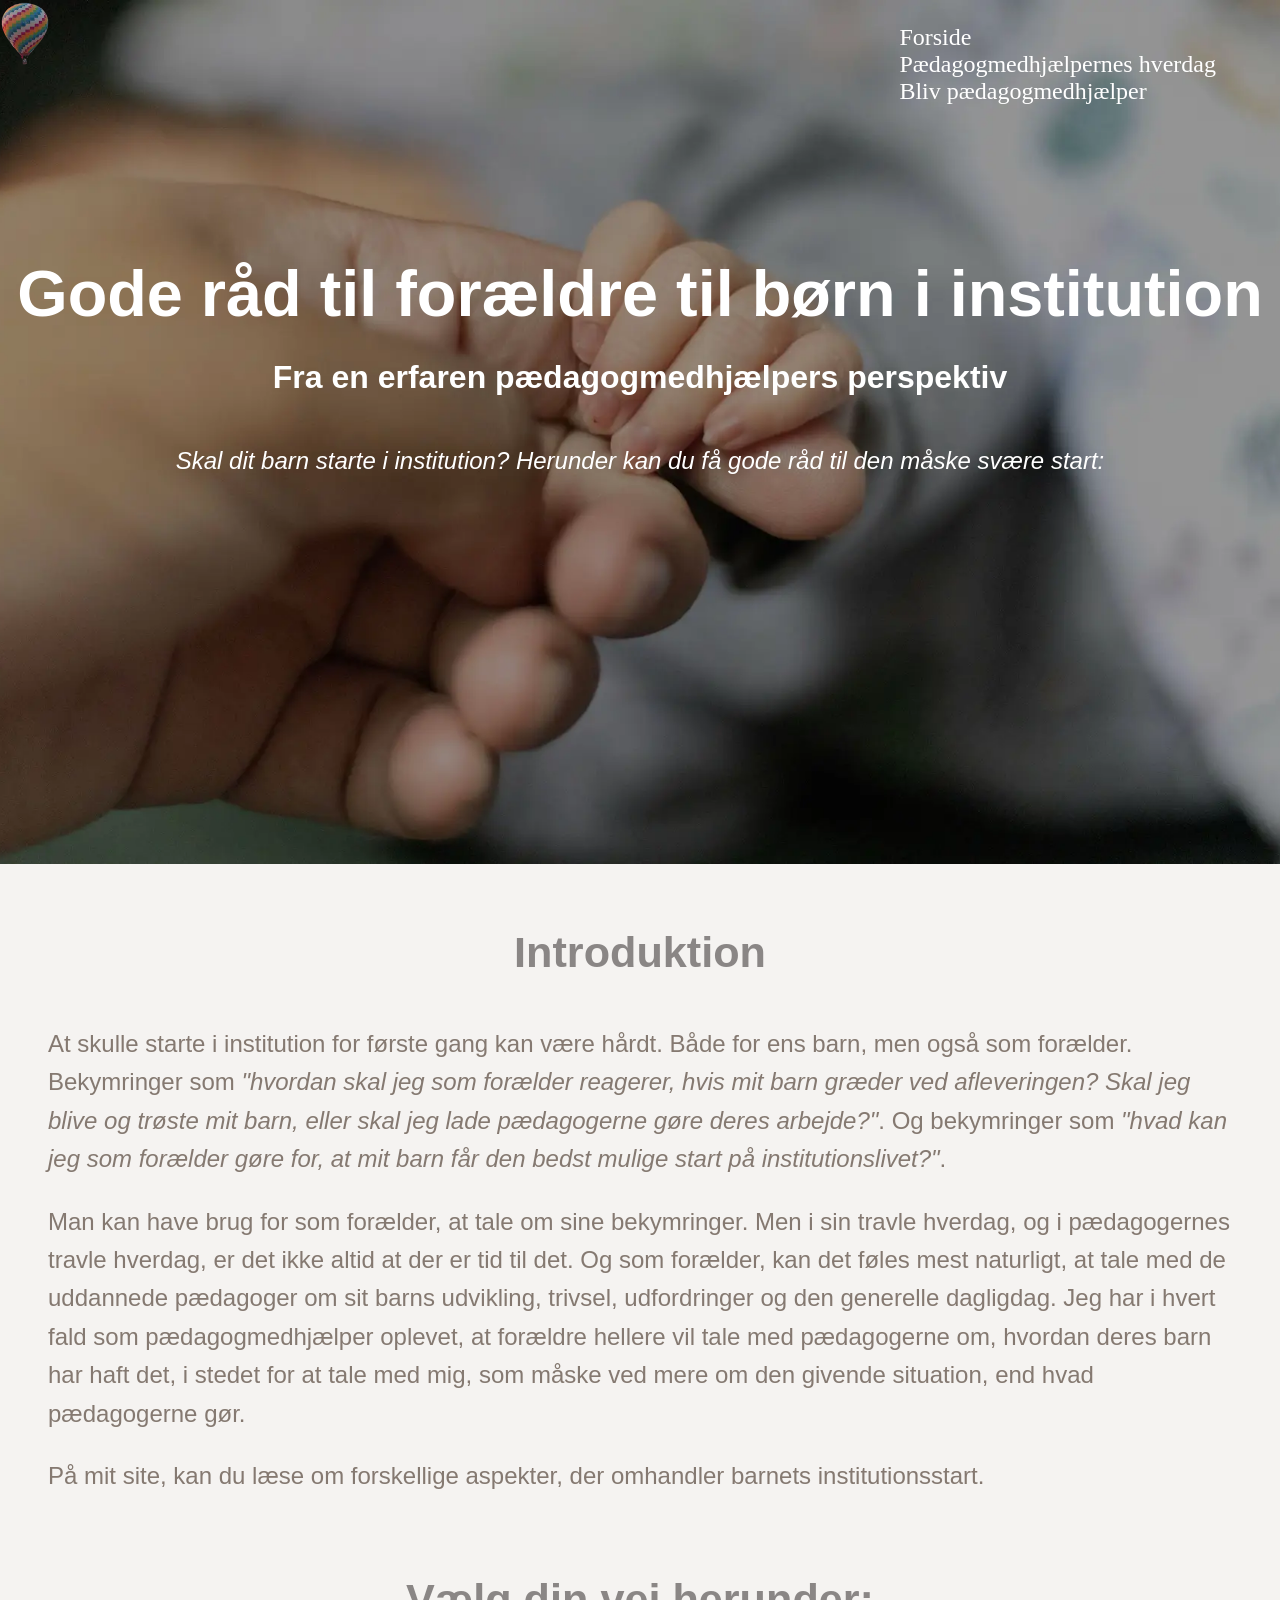
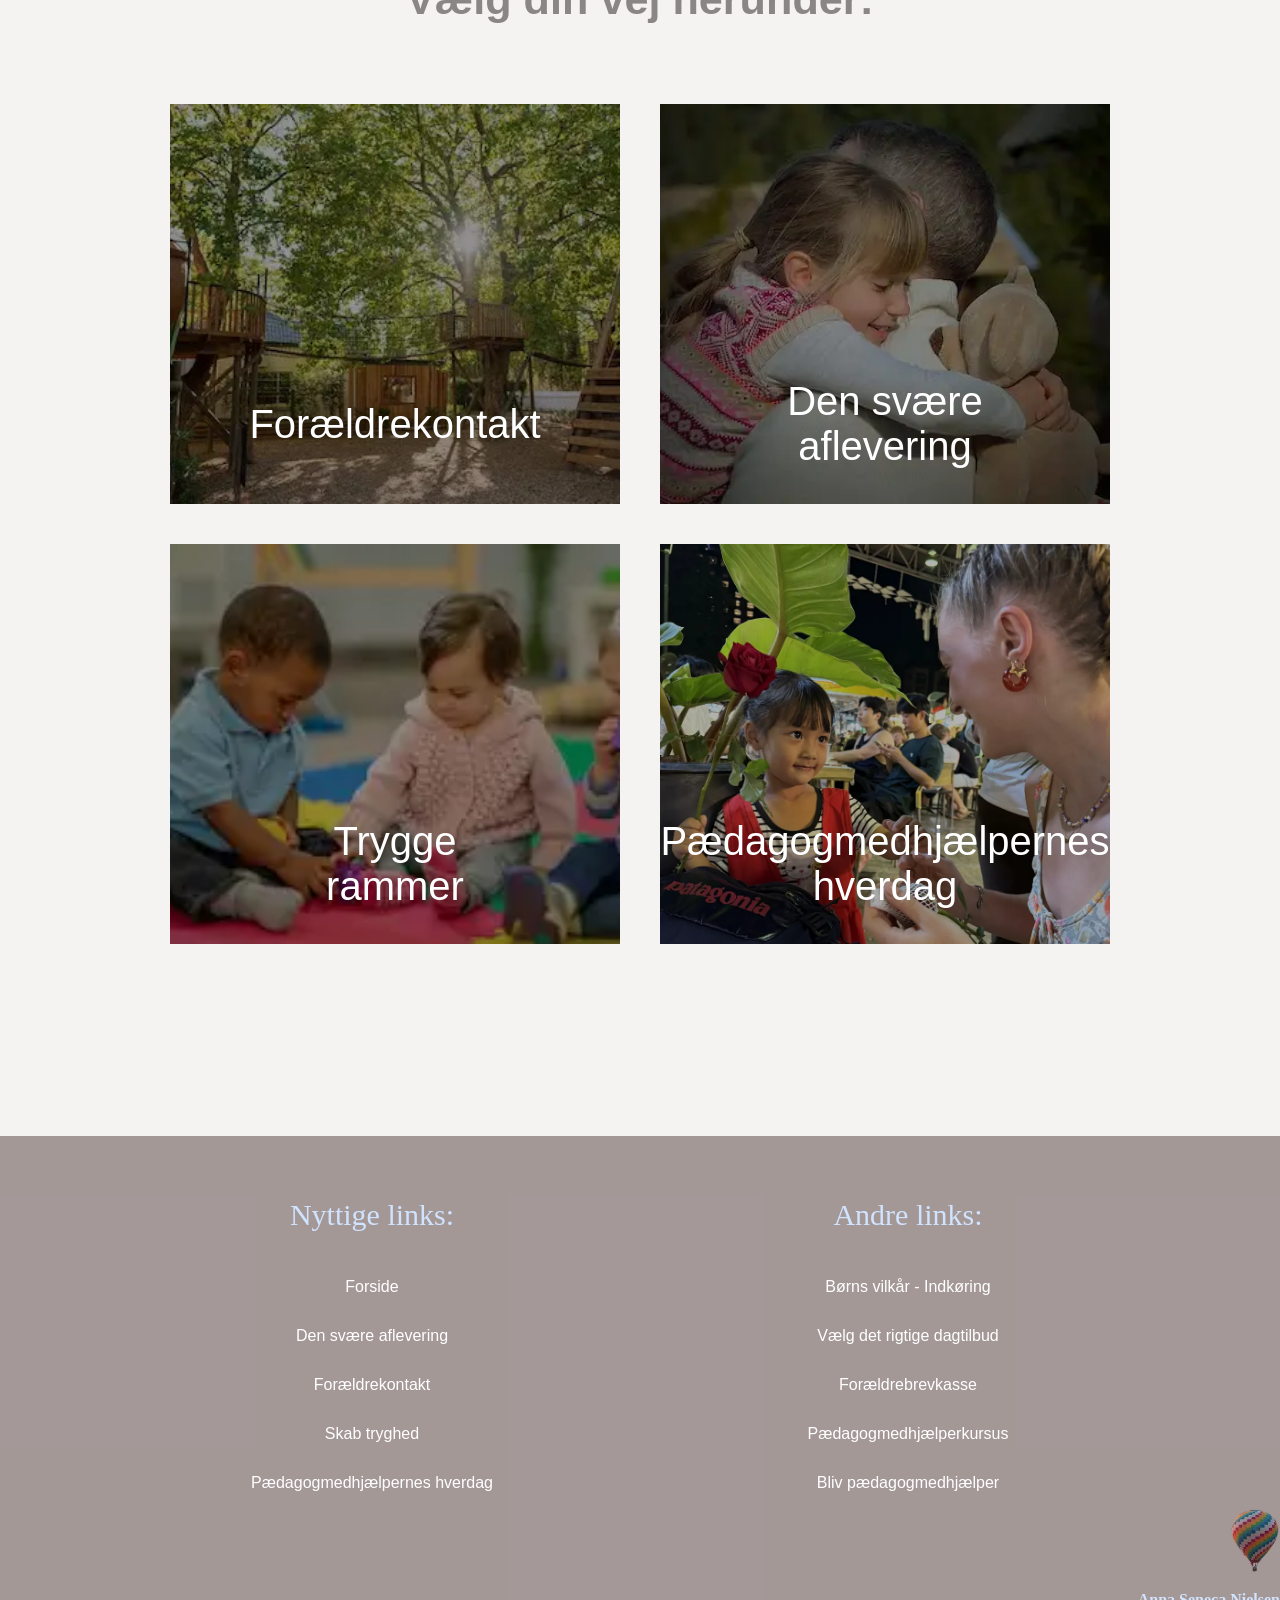
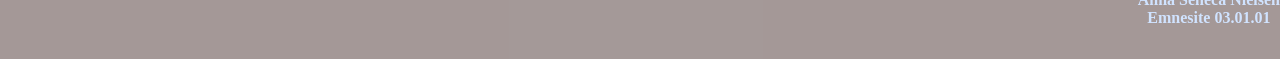
==== commit 46be73fa: "ja" ====
--- a/index.html
+++ b/index.html
@@ -53,7 +53,7 @@
         </div>
         <div class="forside_img_div">
           <a href="aflevering.html">
-            <img class="forside_img" src="images/aflevering_lille.webp" alt="Far og datter krammer." />
+            <img class="forside_img" src="images/afl_smal.webp" alt="Far og datter krammer." />
           </a>
           <div class="tekst_img">Den svære aflevering</div>
         </div>
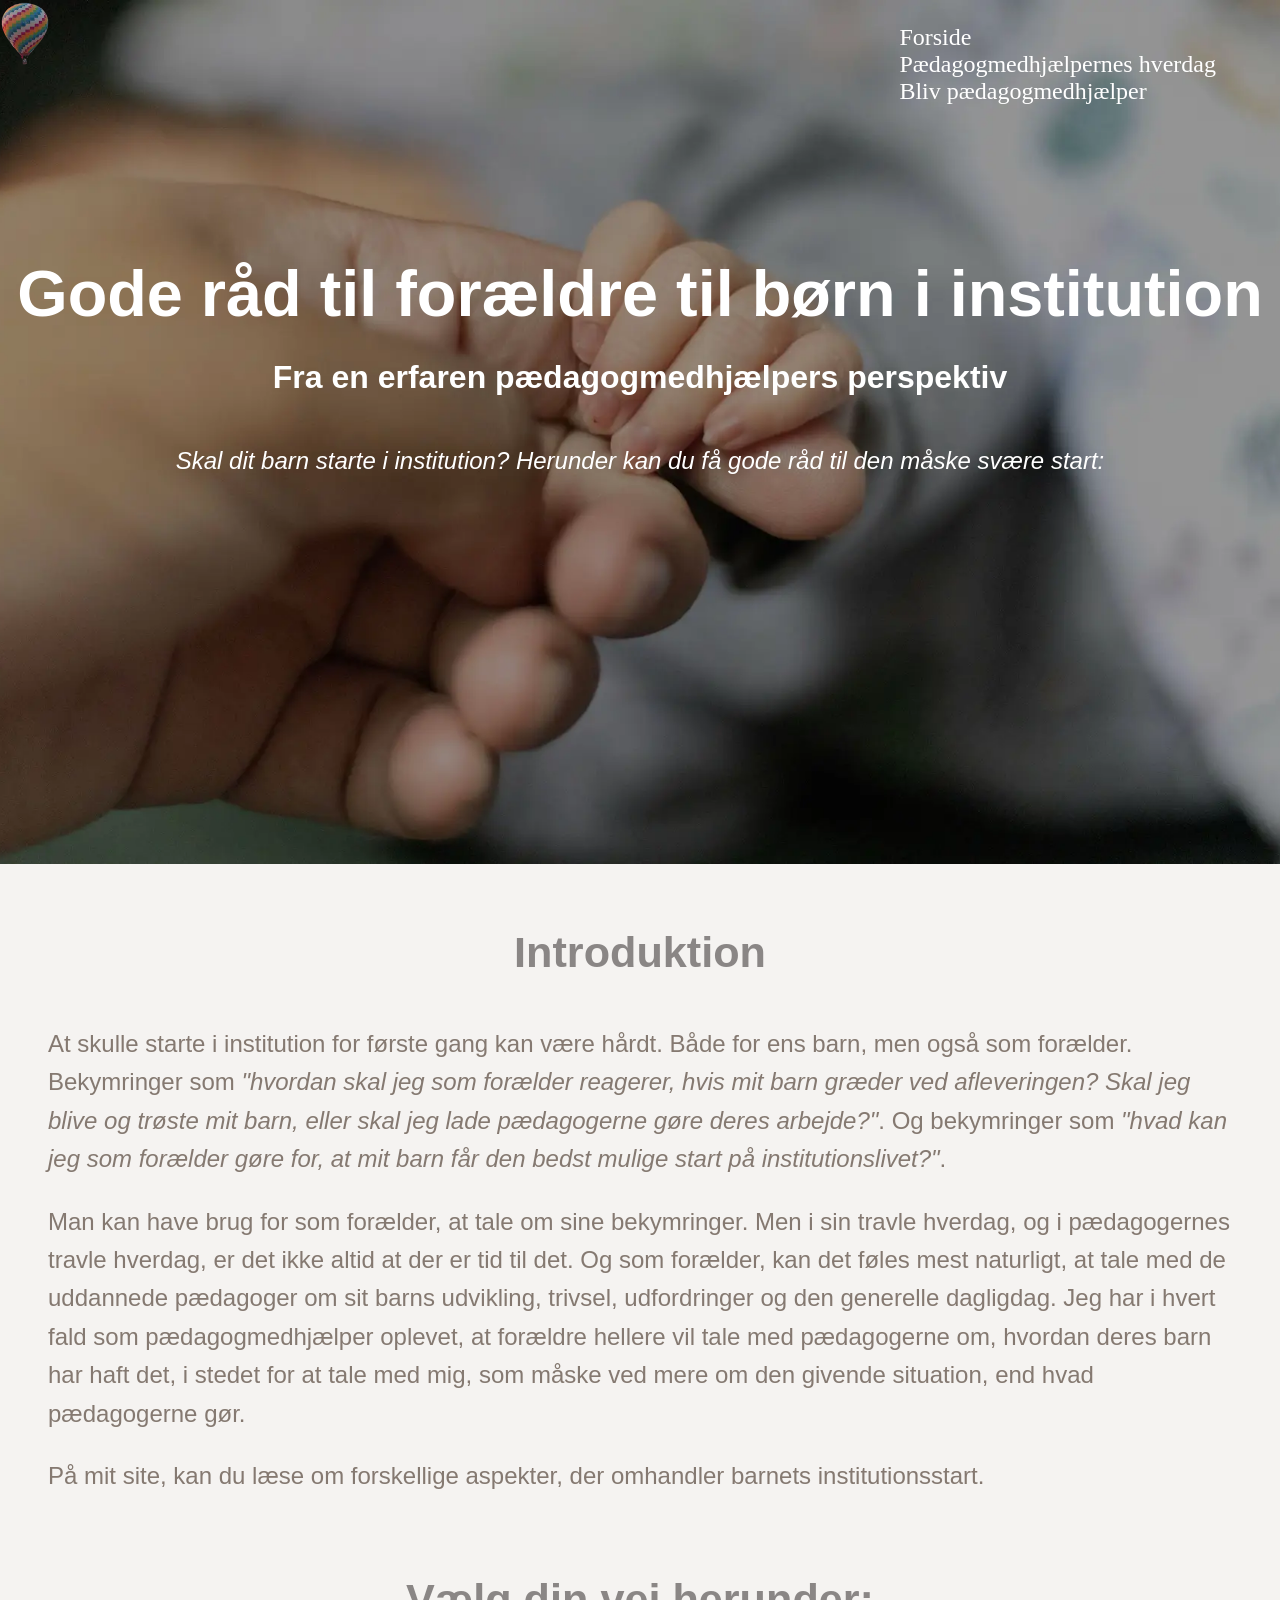
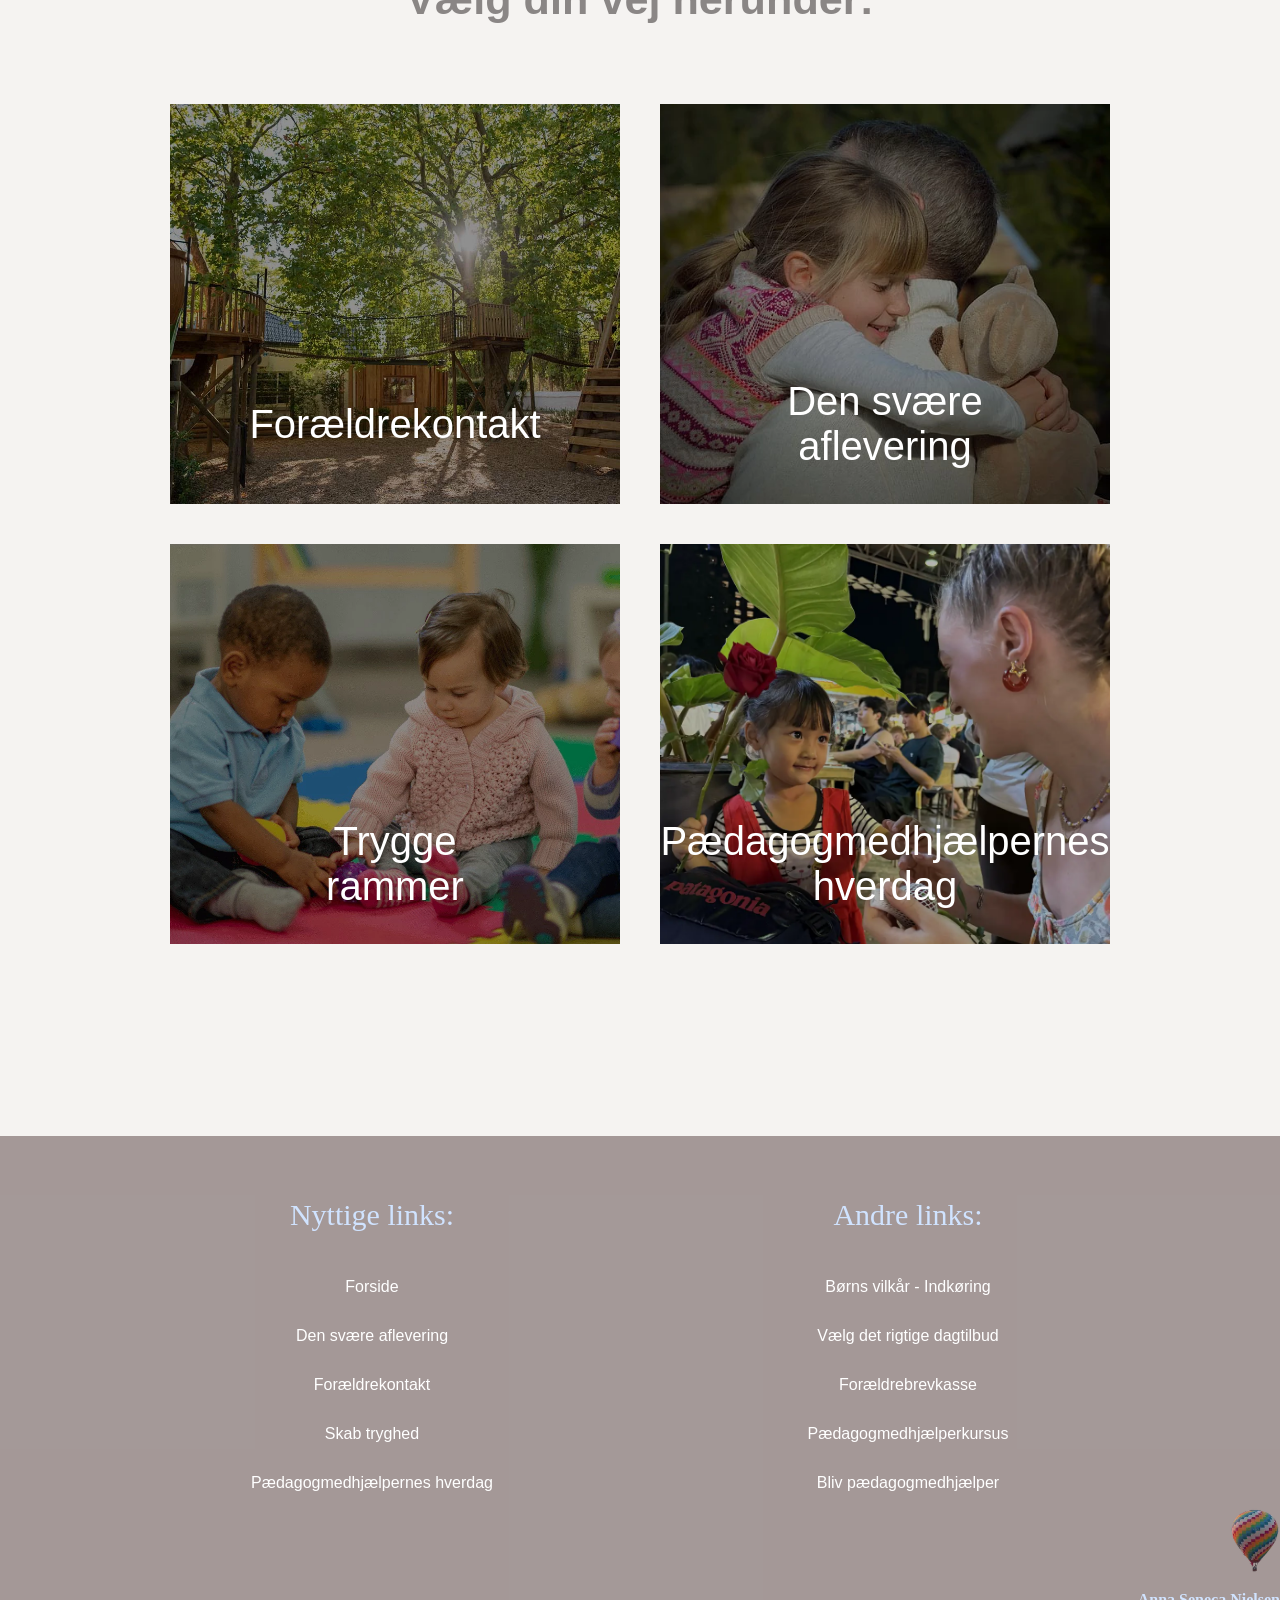
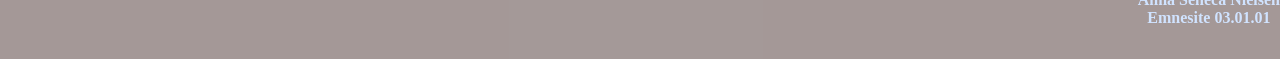
==== commit d51d23a5: "tjek" ====
--- a/index.html
+++ b/index.html
@@ -47,19 +47,19 @@
       <section class="forside_img_sec">
         <div class="forside_img_div">
           <a href="forælderkontakt.html">
-            <img class="forside_img" src="images/træhus_lille.webp" alt="Billede af en legeplads med grønne farver" />
+            <img class="forside_img" src="images/træhus.webp" alt="Billede af en legeplads med grønne farver" />
           </a>
           <div class="tekst_img">Forældrekontakt</div>
         </div>
         <div class="forside_img_div">
           <a href="aflevering.html">
-            <img class="forside_img" src="images/afl_smal.webp" alt="Far og datter krammer." />
+            <img class="forside_img" src="images/aflevering_rd.webp" alt="Far og datter krammer." />
           </a>
           <div class="tekst_img">Den svære aflevering</div>
         </div>
         <div class="forside_img_div">
           <a href="tryghed.html">
-            <img class="forside_img" src="images/tryghed_lille.webp" alt="Børn der leger på gulvet" />
+            <img class="forside_img" src="images/tryghed_image.webp" alt="Børn der leger på gulvet" />
           </a>
           <div class="tekst_img">Trygge rammer</div>
         </div>
